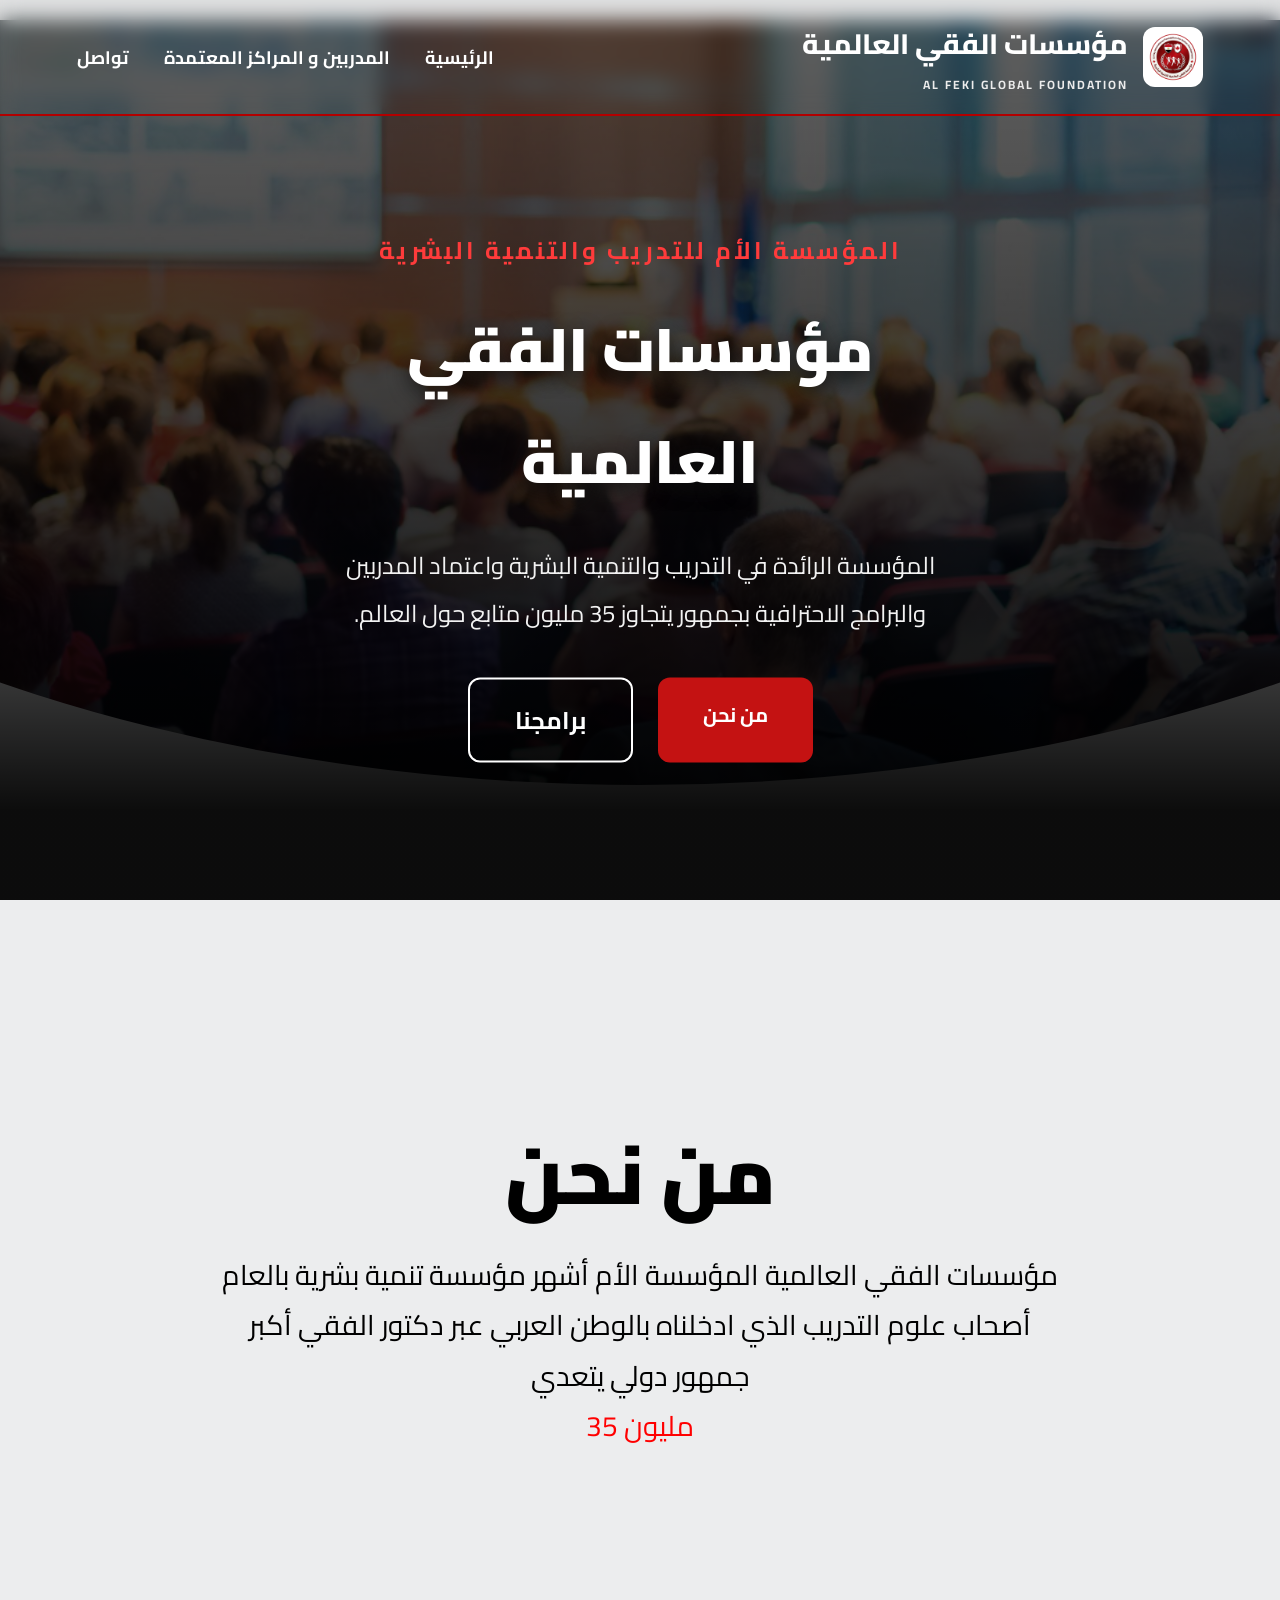
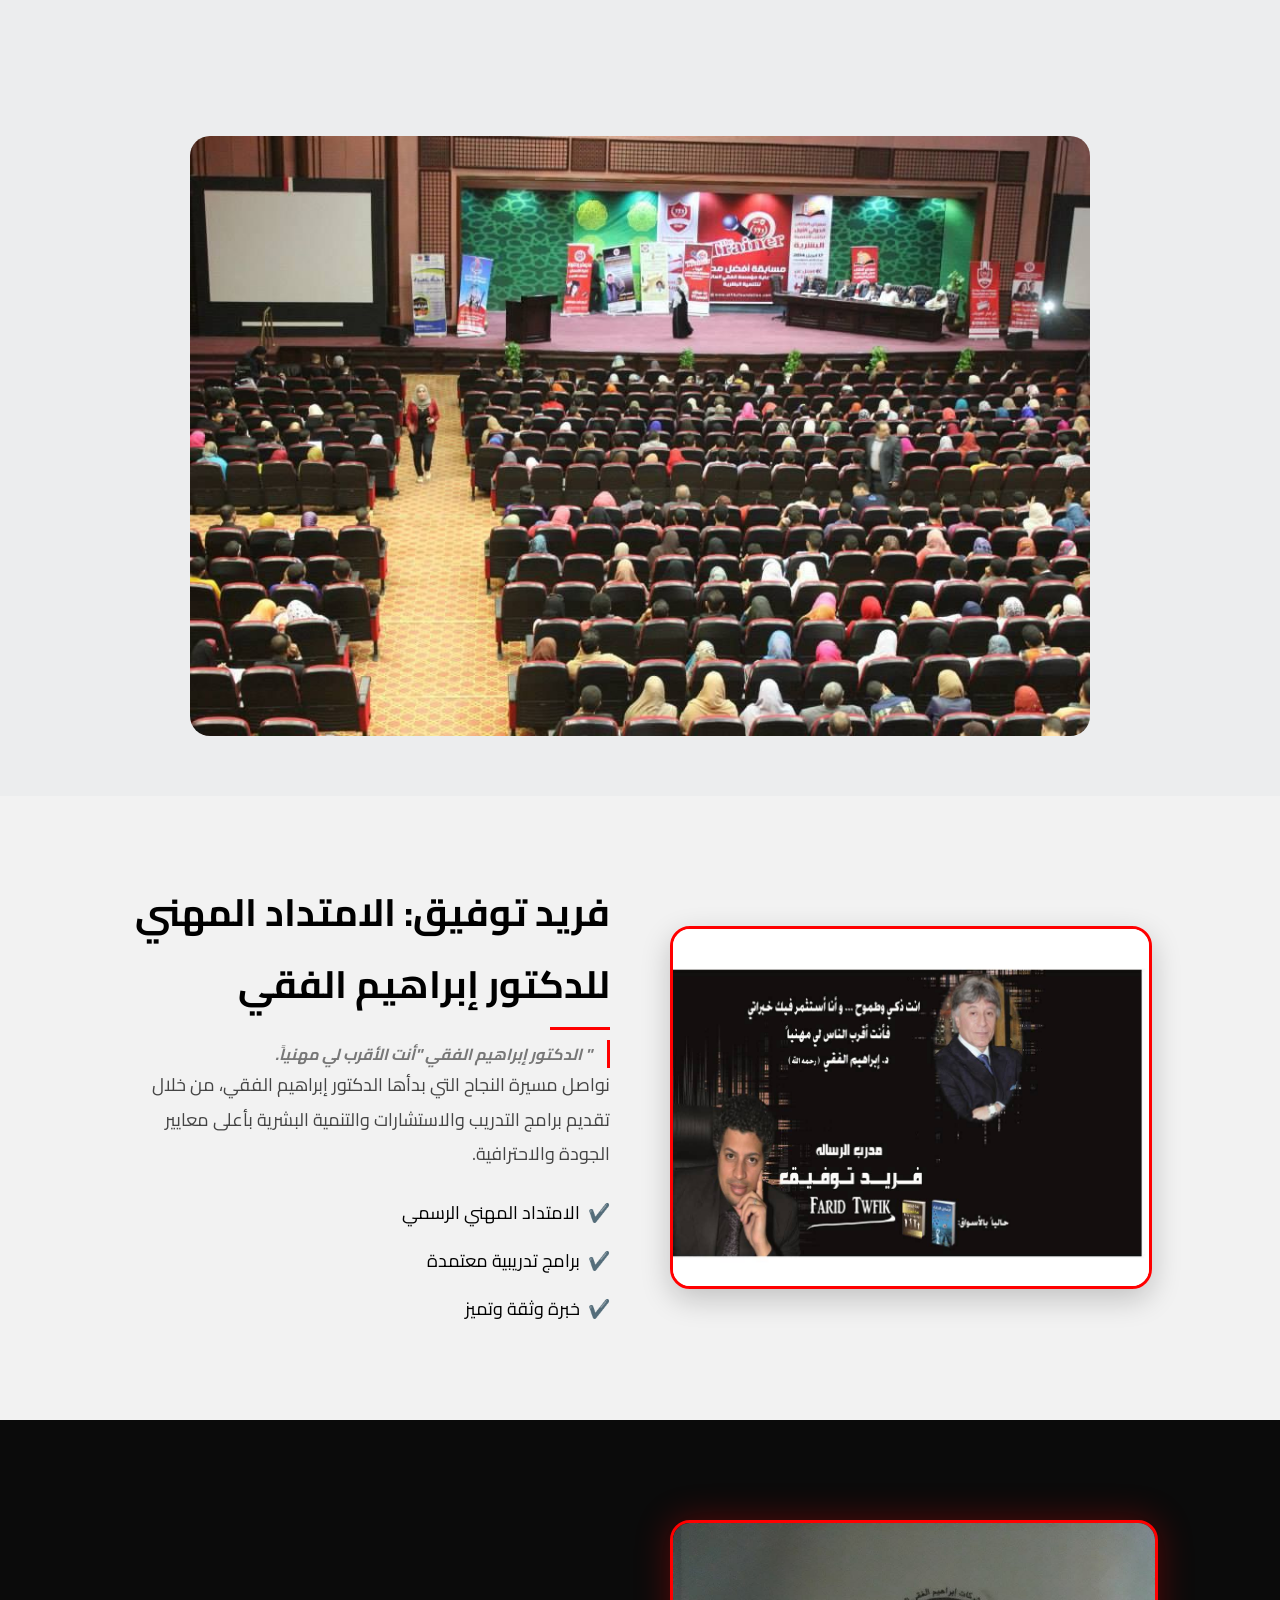
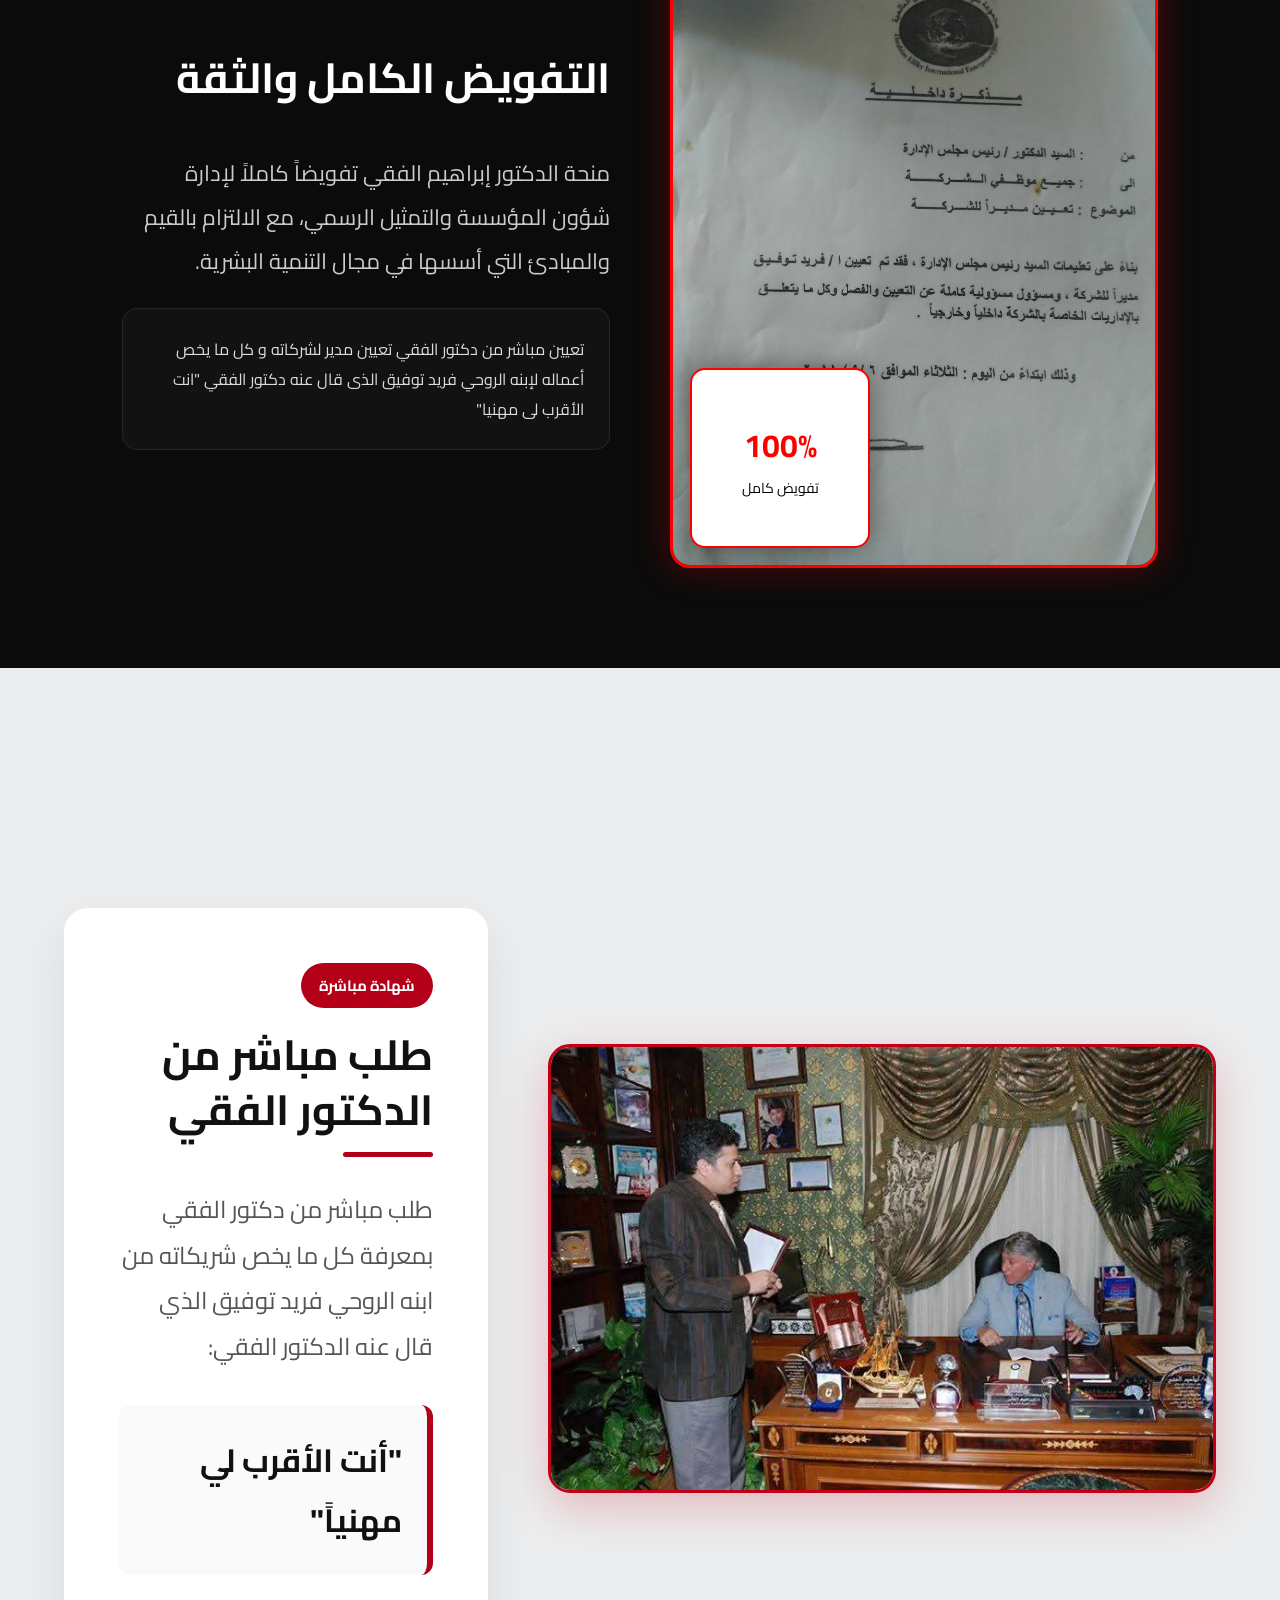
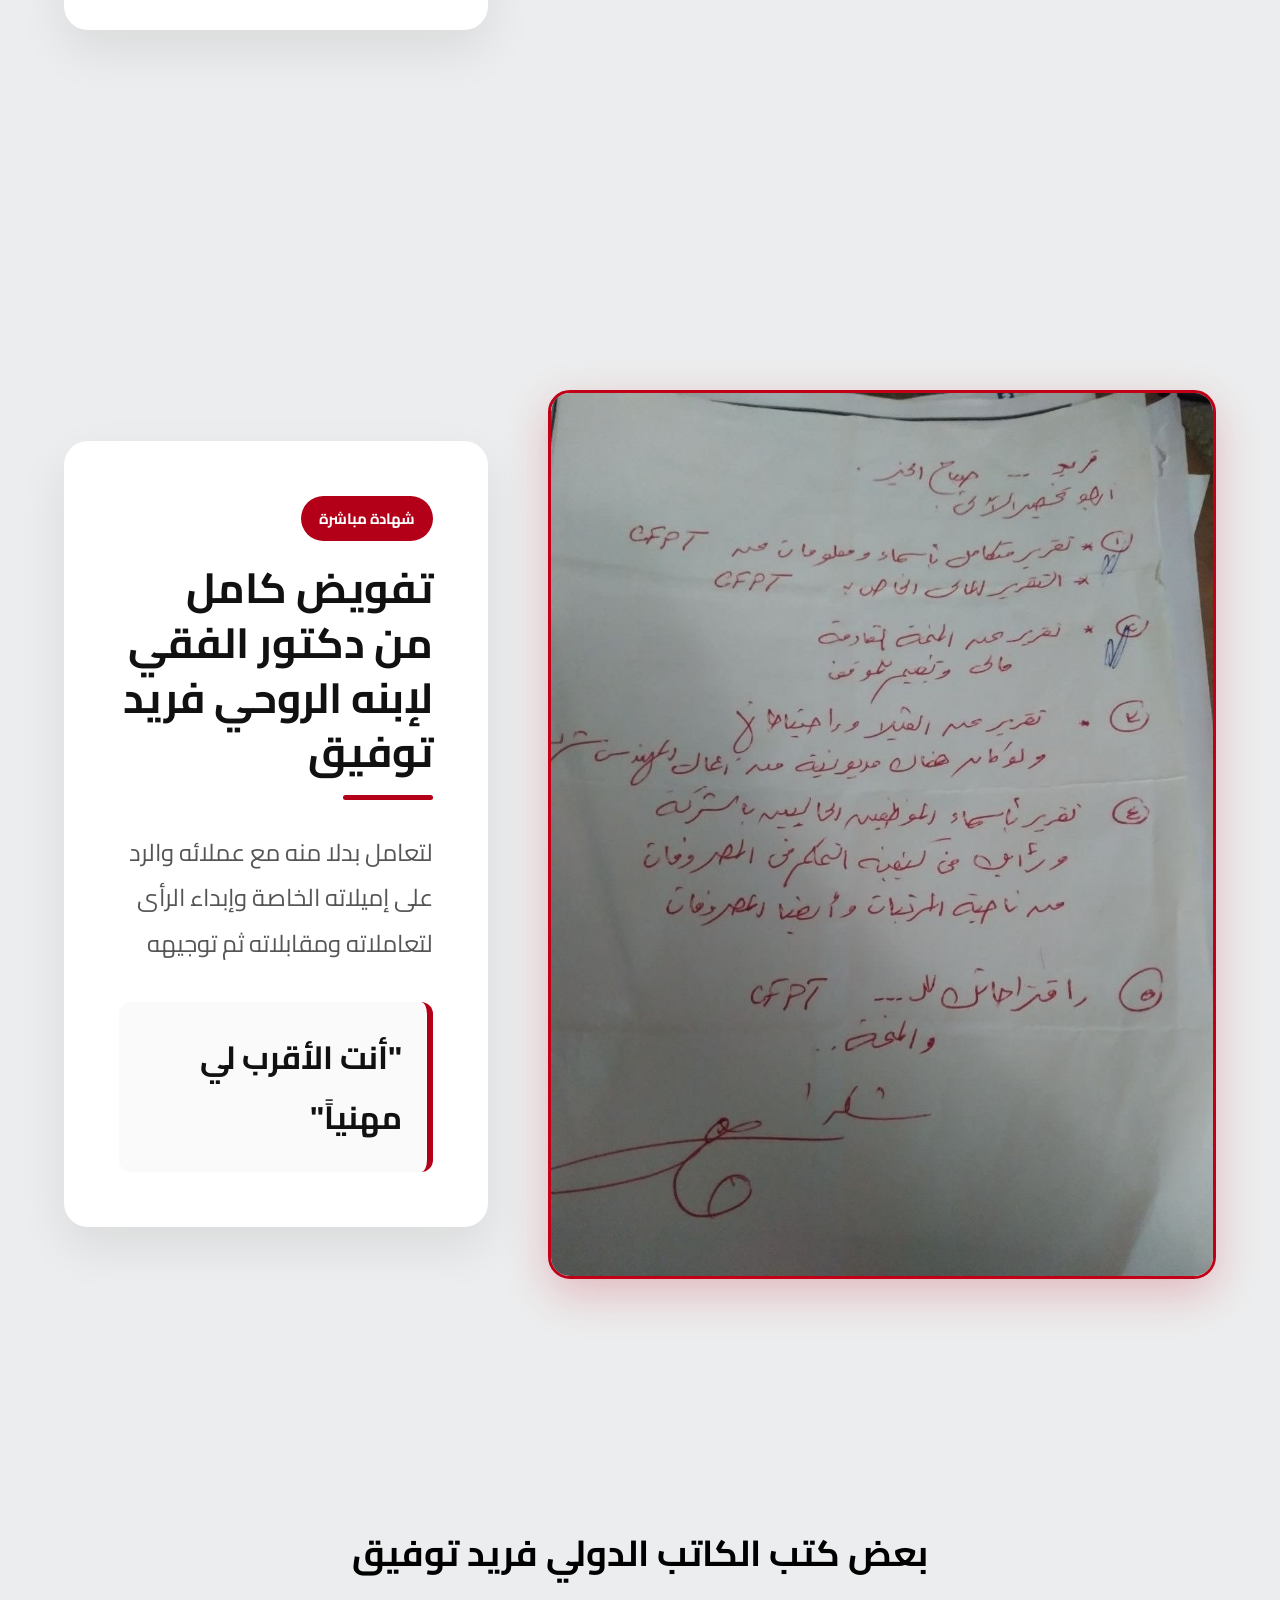
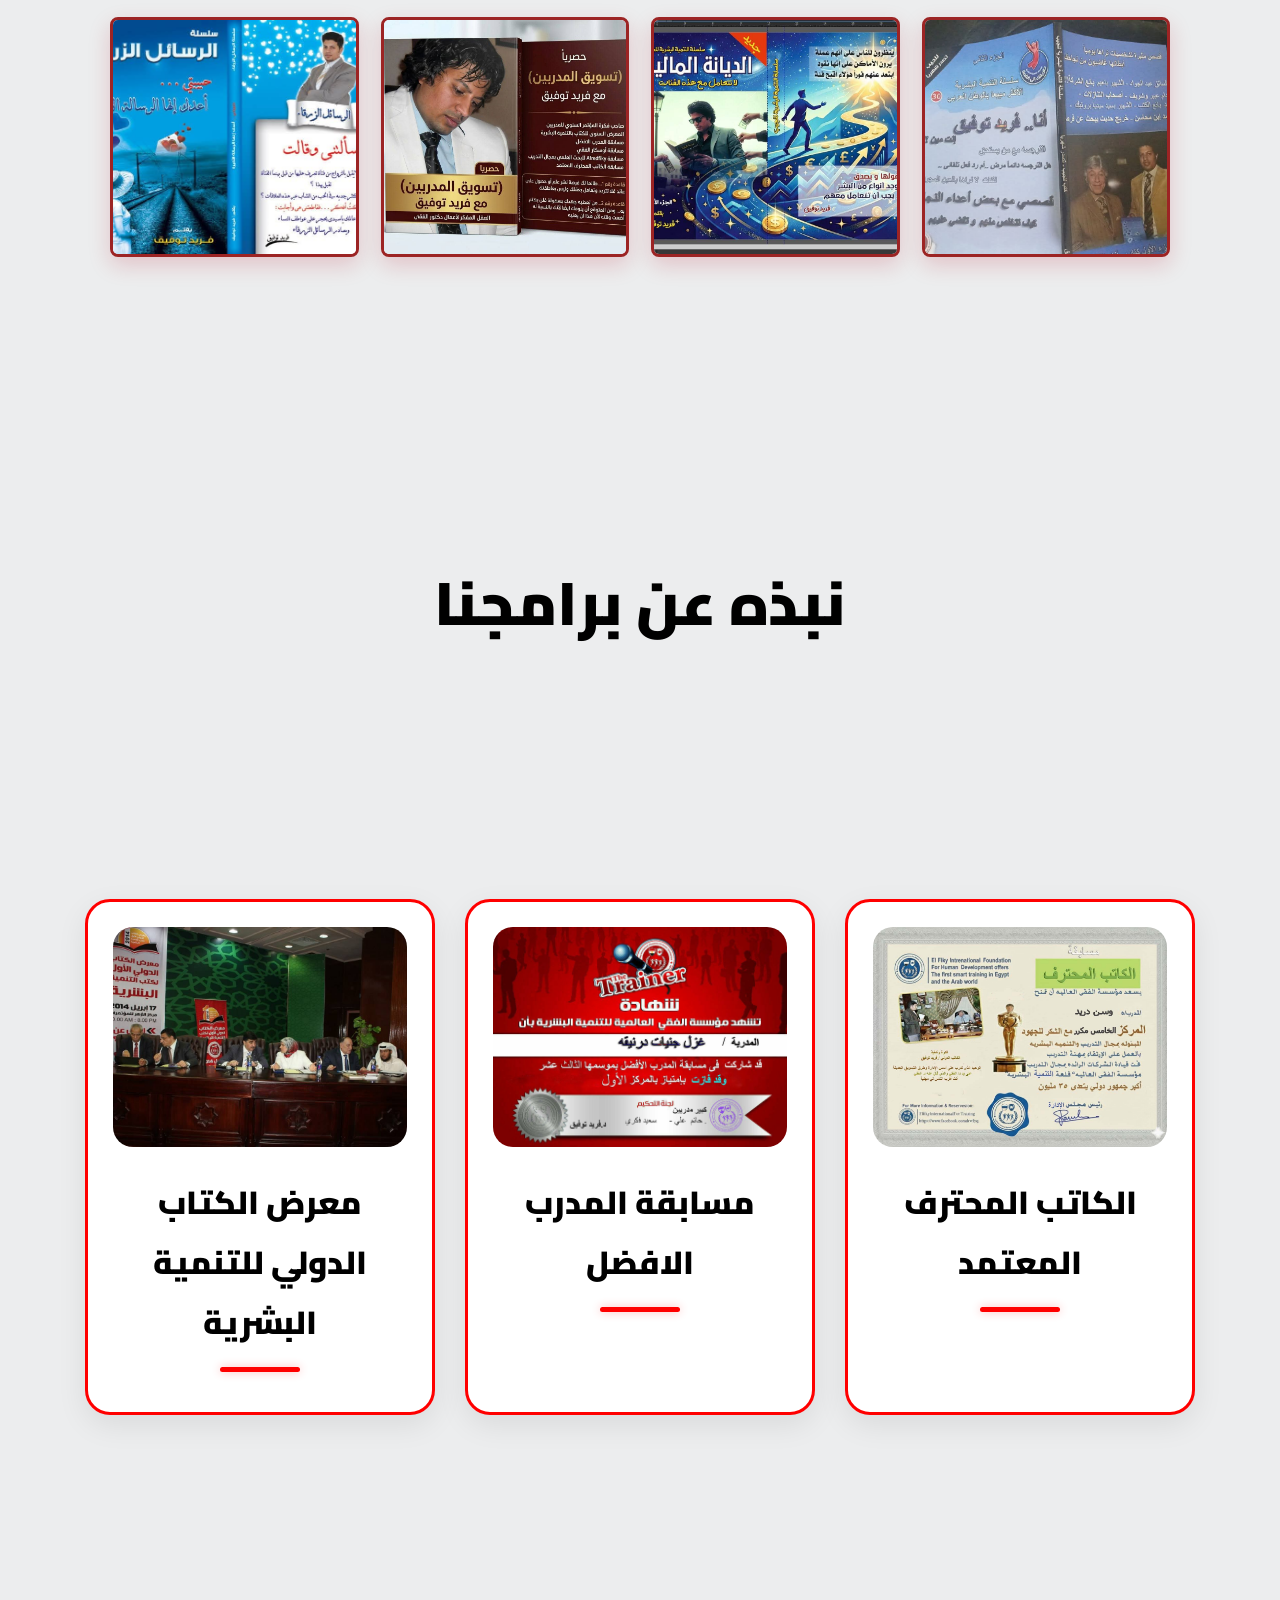
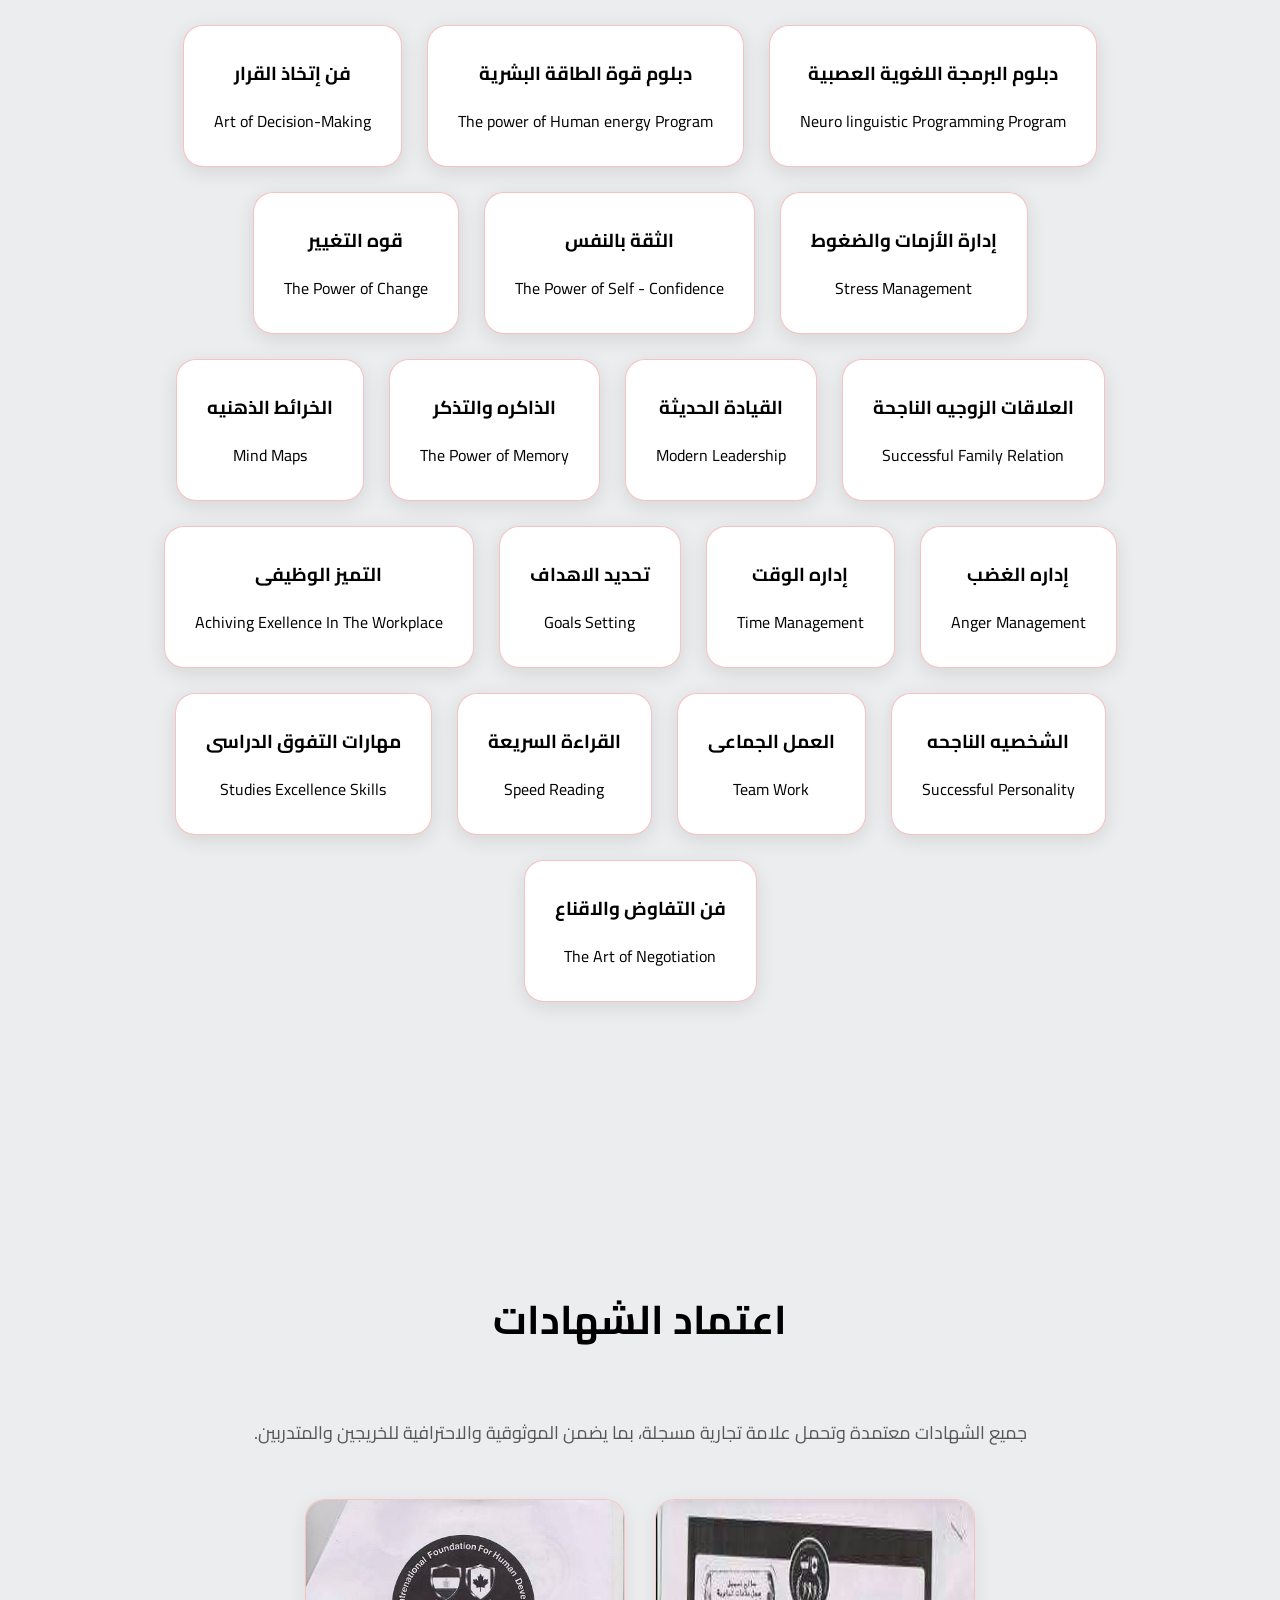
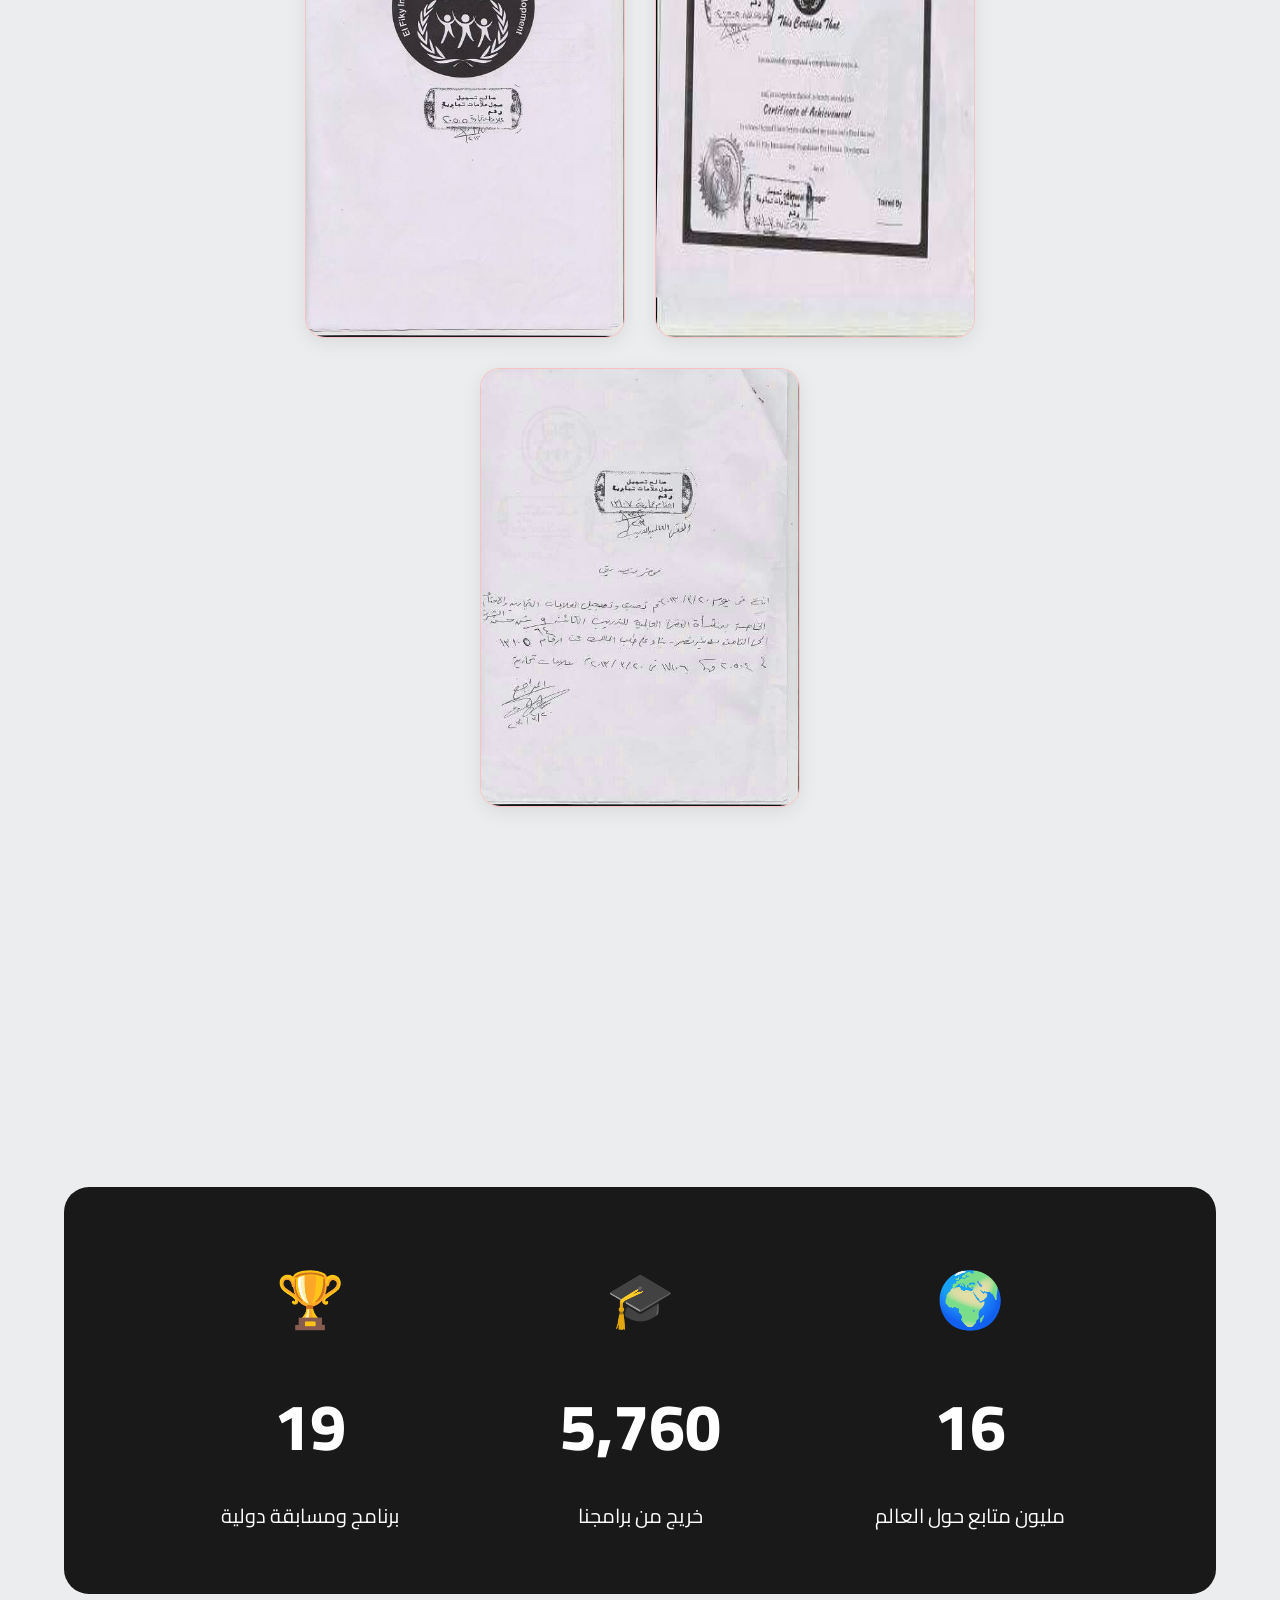
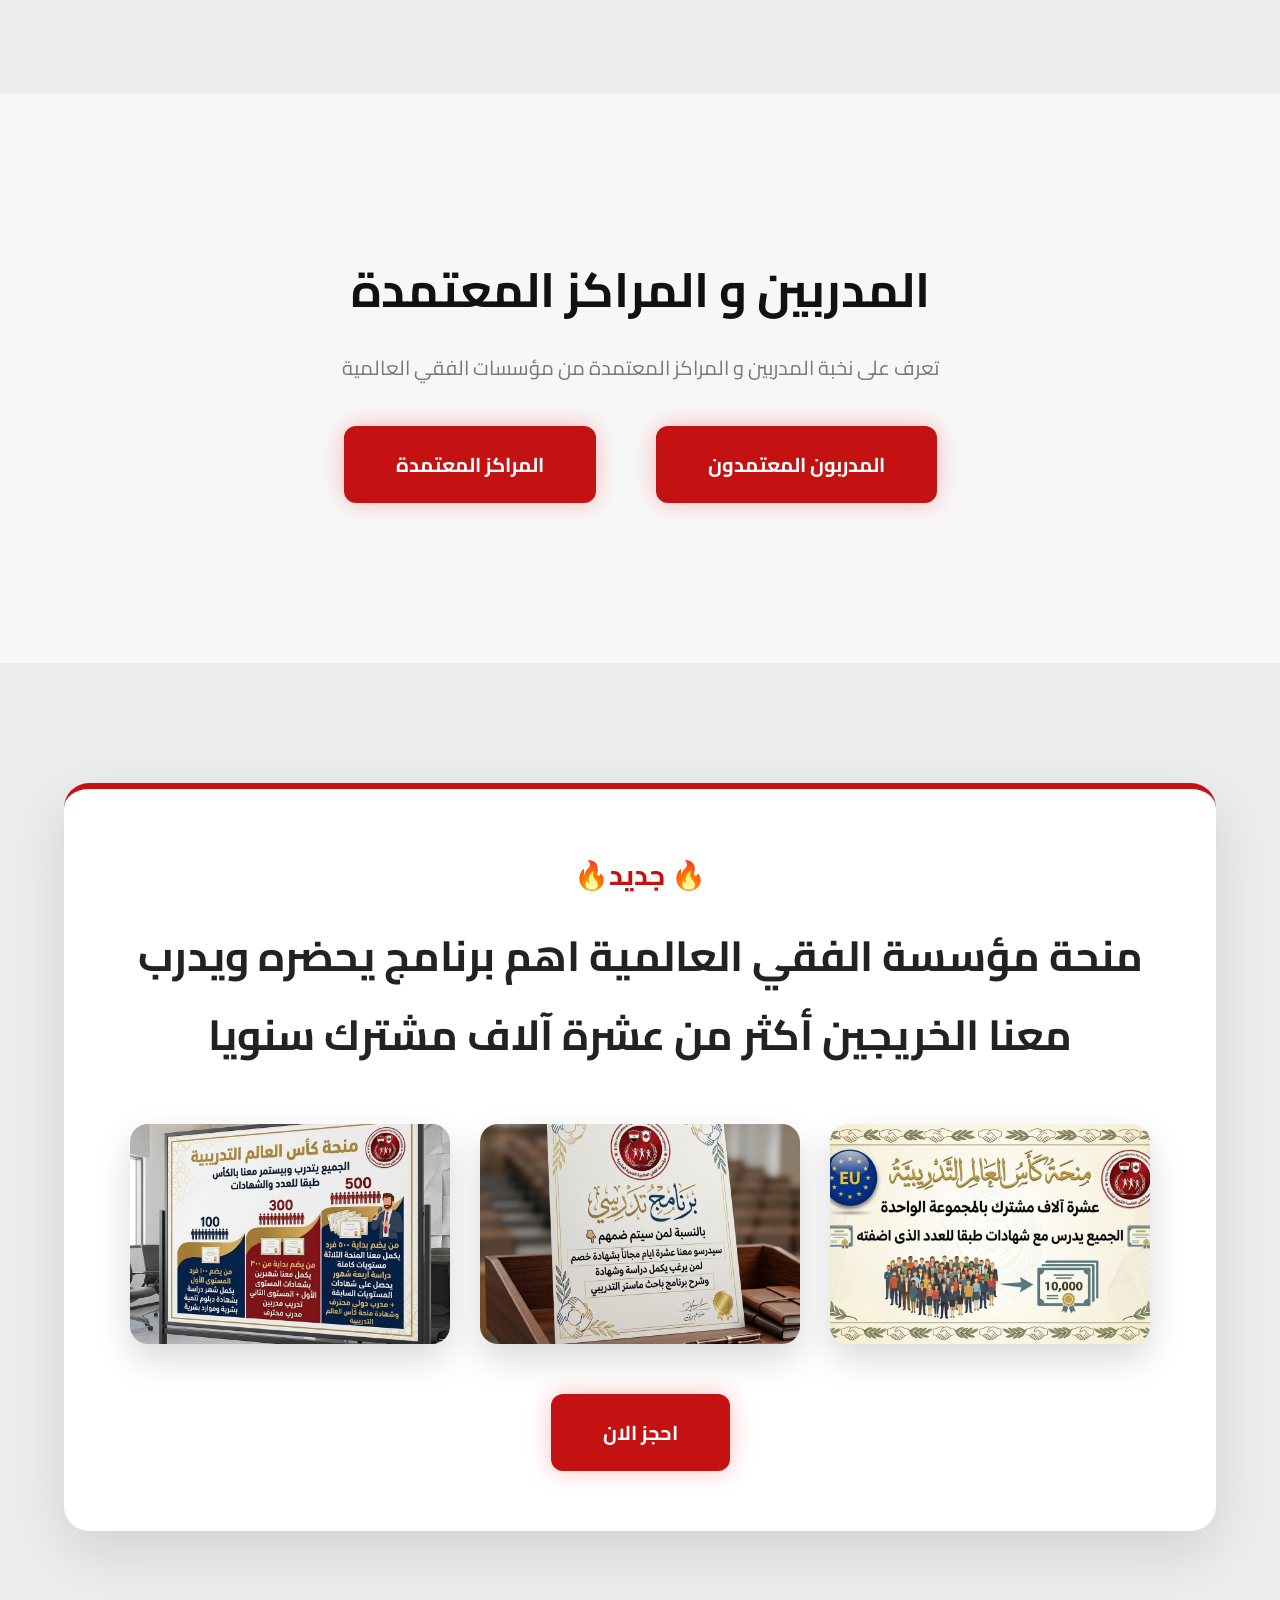
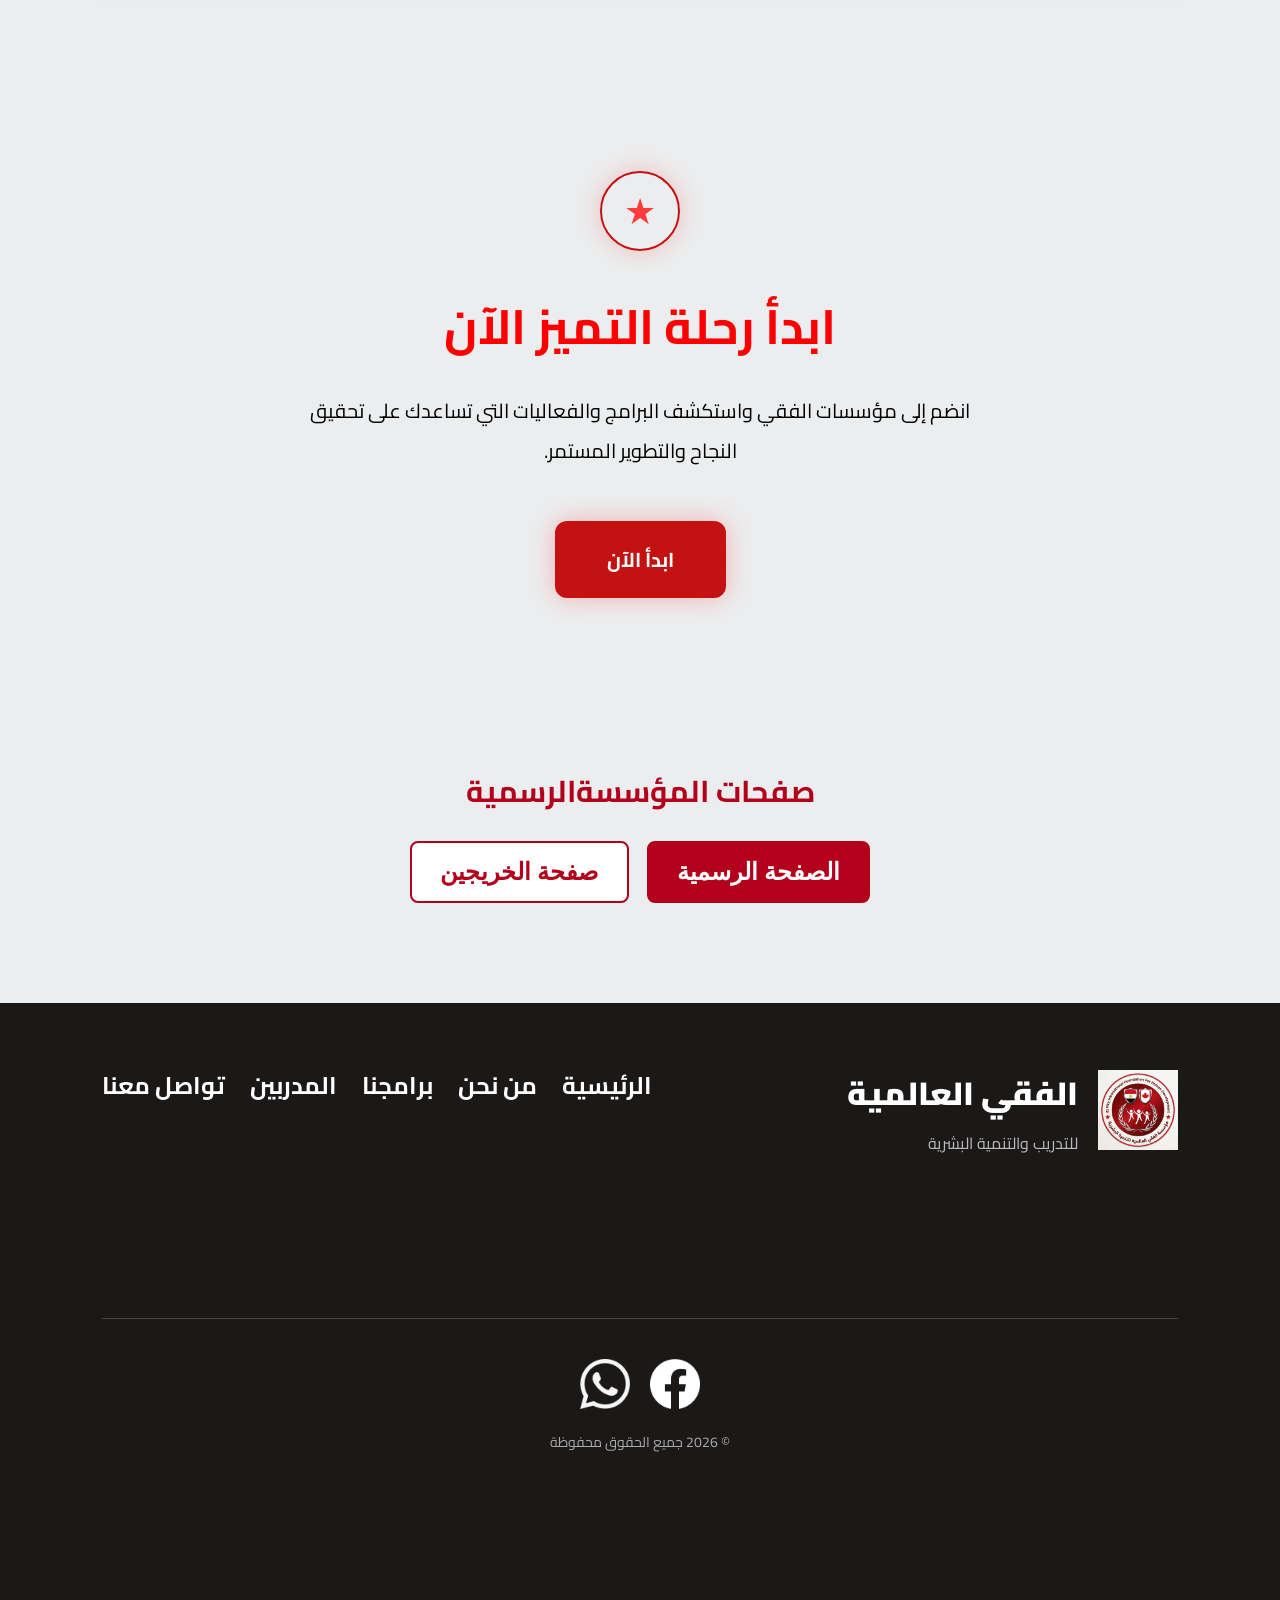
==== alfekiglobalfoundation.html @ 2a3cfea5 "Add files via upload" ====
<!DOCTYPE html>
<html lang="ar" dir="rtl">
<head>
    <meta charset="UTF-8">
    <meta name="viewport" content="width=device-width, initial-scale=1.0">

    <title>alfekiglobalfoundation
        
    </title>

    <link href="https://fonts.googleapis.com/css2?family=Cairo:wght@300;400;600;700;800&display=swap" rel="stylesheet">
    <link rel="stylesheet" href="STyle_fixed.css">
</head>








<body>



<header class="header">

    <div class="logo-section">

        <a href="#home22" class="logo-link">

            <img src="logo b.png" alt="Logo" class="logo">

            <div class="company">

                <h1>مؤسسات الفقي العالمية</h1>

                <p>AL FEKI GLOBAL FOUNDATION</p>

            </div>

        </a>

    </div>

    <nav class="nav">

        <a href="#home22">الرئيسية</a>

        <a href="#workerss">المدربين و المراكز المعتمدة</a>

        <a href="#contactss">تواصل</a>

    </nav>

</header>
<section id="home22">

    <img src="CONFINTEA conference room.png" id="img1" alt="Hero Background">

    <div class="overlay"></div>

    <div class="hero-content">

        <h3>المؤسسة الأم للتدريب والتنمية البشرية</h3>

        <h1>مؤسسات الفقي العالمية</h1>

        <p>
            المؤسسة الرائدة في التدريب والتنمية البشرية
            واعتماد المدربين والبرامج الاحترافية
            بجمهور يتجاوز 35 مليون متابع حول العالم.
        </p>

        <div class="hero-buttons">

            <a href="#uss" class="hero-btn">من نحن</a>

            <a href="#workk" class="hero-btn2">برامجنا</a>

        </div>

    </div>

    <div class="scroll-arrow">
        ↓
    </div>

</section>


<section id="uss">
<p id="s2p1" class="reveal">من نحن </p>


<p id="s2p2" class="reveal">   مؤسسات الفقي العالمية المؤسسة الأم أشهر مؤسسة تنمية بشرية بالعام  <br>أصحاب علوم التدريب الذي ادخلناه بالوطن العربي عبر دكتور الفقي 
أكبر<br> جمهور دولي يتعدي  <br> <span  style="color: red;"> مليون 35</span>    </p>


<button class="b" class="reveal">للمزيد</button>
</section>

<div id="imgcon" class="reveal">
<img src="WhatsApp Image 2026-06-18 at 11.55.57 PM.jpeg" height="auto" width="780px">

</div>

<div class="dark-wrapper" class="reveal">



    <section class="proof-section" class="reveal">

    <div class="proof-container">

        <!-- LEFT IMAGE -->
        <div class="proof-image-box" class="reveal">
        

            <img src="hero img.jpeg" alt="document" class="reveal">

           

        </div>

        <!-- RIGHT CONTENT -->
        <div class="proof-content" class="reveal">

            <h2 class="reveal">فريد توفيق: الامتداد المهني للدكتور إبراهيم الفقي</h2>
<div class="quote" class="reveal">
       " الدكتور إبراهيم الفقي  "أنت الأقرب لي مهنياً. 
</div>
            <p class="reveal">
            
            نواصل مسيرة النجاح التي بدأها الدكتور إبراهيم الفقي، من خلال
            تقديم برامج التدريب والاستشارات والتنمية البشرية بأعلى معايير
            الجودة والاحترافية.
            </p>

            <ul>

<li class="reveal">   الامتداد المهني الرسمي</li>

                <li class="reveal">برامج تدريبية معتمدة</li>

                <li class="reveal">خبرة وثقة وتميز</li>

            </ul>

        </div>

    </div>

</section>

</section>

    <div class="shape shape1"></div>
<div class="shape shape2"></div>
<div class="shape shape3"></div>
<div class="shape shape4"></div>
<div class="shape shape5"></div>
<div class="shape shape6"></div>

</section>





<section class="trust-section dark-section">

    <div class="shape shape1"></div>
    <div class="shape shape2"></div>
    <div class="shape shape3"></div>
    <div class="shape shape4"></div>

    <div class="container">

        <!-- LEFT IMAGE -->
        <div class="image-box">

            <img src="hero img2.jpeg" alt="document" class="reveal">

            <div class="badge" class="reveal">
                <h3>100%</h3>
                <p>تفويض كامل</p>
            </div>

        </div>

        <!-- RIGHT CONTENT -->
        <div class="content-box" class="reveal">

            <h2 class="reveal">التفويض الكامل والثقة</h2>

            <div class="line" class="reveal"></div>

            <p class="desc" class="reveal">
                منحة الدكتور إبراهيم الفقي تفويضاً كاملاً لإدارة شؤون المؤسسة والتمثيل الرسمي،
                مع الالتزام بالقيم والمبادئ التي أسسها في مجال التنمية البشرية.
            </p>

            <!-- PARAGRAPH BOX -->
            <div class="text-box" class="reveal">

                تعيين مباشر من دكتور الفقي 
  تعيين مدير لشركاته و كل ما يخص أعماله  لإبنه الروحي فريد توفيق 
الذى قال عنه دكتور الفقي
 "انت الأقرب لى مهنيا"

            </div>

        </div>

    </div>

</section>



<section class="story-section" class="reveal">

    <div class="story-image">
        <img src="hero 4.jpeg" alt="" class="reveal">
    </div>

    <div class="story-content" class="reveal">

        <span class="story-tag" class="reveal">شهادة مباشرة</span>

        <h2 class="reveal">
            طلب مباشر من الدكتور الفقي
        </h2>

        <div class="red-line" class="reveal"></div>

        <p class="reveal">
            طلب مباشر من دكتور الفقي بمعرفة كل ما يخص شريكاته من ابنه الروحي
            فريد توفيق الذي قال عنه الدكتور الفقي:
        </p>

        <blockquote class="reveal">
            "أنت الأقرب لي مهنياً"
        </blockquote>

    </div>

</section>


<section class="story-section" class="reveal">

    <div class="story-image">
        <img src="hero 3.jpeg" alt="" class="reveal">
    </div>

    <div class="story-content" class="reveal">

        <span class="story-tag" class="reveal">شهادة مباشرة</span>

        <h2 class="reveal">
            تفويض كامل من دكتور الفقي
لإبنه الروحي فريد توفيق
        </h2>

        <div class="red-line" class="reveal"></div>

        <p class="reveal">
            لتعامل بدلا منه مع عملائه والرد على إميلاته الخاصة
وإبداء الرأى لتعاملاته ومقابلاته ثم توجيهه
        </p>

        <blockquote class="reveal">
            "أنت الأقرب لي مهنياً"
        </blockquote>

    </div>

</section>

<section class="company-gallery" class="reveal">
  <h2 class="company-gallery-heading" class="reveal">بعض كتب الكاتب الدولي فريد توفيق</h2>

  <div class="company-gallery-grid" class="reveal">
    <div class="company-gallery-box" class="reveal">
      <img src="hero 5.jpeg" alt="Gallery image 1" class="reveal">
    </div>

    <div class="company-gallery-box">
      <img src="hero6.jpeg" alt="Gallery image 2" class="reveal">
    </div>

    <div class="company-gallery-box">
      <img src="hero 7.jpeg" alt="Gallery image 3" class="reveal">
    </div>

    <div class="company-gallery-box">
      <img src="hero 8.jpeg" alt="Gallery image 4" class="reveal">
    </div>
  </div>
</section>












<section id="workk" class="reveal">
<p id="v" style="font-size: 60px;" class="reveal"> نبذه عن برامجنا</p>




</article>

<div class="shape shape1" class="reveal"></div>
<div class="shape shape2" class="reveal"></div>
<div class="shape shape3" class="reveal"></div>
<div class="shape shape4 "class="reveal"></div>
<div class="shape shape5"class="reveal"></div>
<div class="shape shape6"class="reveal"></div>

</section>
<section class="cards reveal" >

    <div class="card reveal">
        <img src="writer.jpeg" alt="Photo" class="reveal">
        <h3 class="reveal">الكاتب المحترف المعتمد</h3>
        <div class="line reveal" ></div>
        <p>
            
        </p>
    </div>

    <div class="card reveal" >
        <img src="trainer.jpeg" alt="Photo" class="reveal">
        <h3 class="reveal">مسابقة المدرب الافضل</h3>
        <div class="line reveal" ></div>
        <p>
            
        </p>
    </div>

    <div class="card reveal " >
        <img src="ma3rd.jpeg" alt="Photo">
        <h3 class="reveal">معرض الكتاب الدولي للتنمية البشرية</h3>
        <div class="line reveal" ></div>
        <p>
            
        </p>


    </div>


    <section id="programs">

    <h2 class="section-title"></h2>

    <div class="programs-grid">

        <div class="program-card reveal">
            <h3>دبلوم البرمجة اللغوية 
العصبية
</h3>
            <p>Neuro linguistic  
Programming Program
</p>
        </div>

        <div class="program-card reveal">
            <h3>دبلوم قوة الطاقة البشرية</h3>
            <p>The  power of Human energy Program</p>
        </div>

        <div class="program-card reveal">
            <h3>فن إتخاذ القرار</h3>
            <p>Art of Decision-Making</p>
        </div>

        <div class="program-card reveal">
            <h3>إدارة الأزمات والضغوط</h3>
            <p>Stress Management</p>
        </div>

        <div class="program-card reveal">
            <h3>الثقة بالنفس</h3>
            <p>The Power of Self - Confidence</p>
        </div>

        <div class="program-card reveal">
            <h3>قوه التغيير</h3>
            <p>The Power of Change</p>
        </div>

        <div class="program-card reveal">
            <h3>العلاقات الزوجيه الناجحة </h3>
            <p>Successful Family  Relation </p>
        </div>

        <div class="program-card reveal">
            <h3> القيادة الحديثة</h3>
            <p> Modern  Leadership</p>
        </div>
<div class="program-card reveal">
    <h3> الذاكره والتذكر</h3>
    <p> The Power of Memory </p>
</div>
<div class="program-card reveal">
    <h3>الخرائط الذهنيه </h3>
    <p>  Mind Maps</p>
</div>
<div class="program-card reveal">
    <h3>إداره الغضب </h3>
    <p>  Anger Management</p>
</div>
<div class="program-card reveal">
    <h3>إداره الوقت </h3>
    <p> Time Management </p>
</div>
<div class="program-card reveal">
    <h3> تحديد الاهداف</h3>
    <p> Goals  Setting </p>
</div>
<div class="program-card reveal">
    <h3> التميز الوظيفى</h3>
    <p>  Achiving Exellence In The Workplace</p>
</div>
<div class="program-card reveal">
    <h3> الشخصيه الناجحه</h3>
    <p> Successful Personality </p>
</div>
<div class="program-card reveal">
    <h3> العمل الجماعى</h3>
    <p>Team  Work  </p>
</div>
<div class="program-card reveal">
    <h3>القراءة السريعة </h3>
    <p> Speed Reading </p>
</div>
<div class="program-card reveal">
    <h3> مهارات التفوق الدراسى</h3>
    <p> Studies Excellence  Skills </p>
</div>
<div class="program-card reveal">
    <h3> فن التفاوض والاقناع</h3>
    <p> The Art of Negotiation </p>
</div>
    </div>

</section>


<section id="certificates">

    <h2 class="section-title reveal">اعتماد الشهادات</h2>

    <p class="cert-text reveal">
        جميع الشهادات معتمدة وتحمل علامة تجارية مسجلة، بما يضمن
        الموثوقية والاحترافية للخريجين والمتدربين.
    </p>

    <div class="cert-gallery reveal">

        <div class="cert-card">
            <img src="c1.jpeg" alt="شهادة 1">
        </div>

        <div class="cert-card">
            <img src="c2.jpeg" alt="شهادة 2">
        </div>

        <div class="cert-card">
            <img src="c3.jpeg" alt="شهادة 3">
        </div>

    </div>

</section>

</section>


<section id="stats">

    <div class="stats-overlay">

        <div class="stat-box">

            <div class="stat-icon">🌍</div>

            <div class="counter" data-target="35">0</div>

            <p>مليون متابع حول العالم</p>

        </div>

        <div class="stat-box">

            <div class="stat-icon">🎓</div>

            <div class="counter" data-target="12000">0</div>

            <p>خريج من برامجنا</p>

        </div>

        <div class="stat-box">

            <div class="stat-icon">🏆</div>

            <div class="counter" data-target="40">0</div>

            <p>برنامج ومسابقة دولية</p>

        </div>

    </div>

</section>

<script>

const counters = document.querySelectorAll(".counter");

const observer = new IntersectionObserver(entries => {

    entries.forEach(entry => {

        if(entry.isIntersecting){

            const counter = entry.target;
            const target = +counter.dataset.target;

            let count = 0;

            function update(){

                const increment = target / 100;

                if(count < target){

                    count += increment;

                    counter.innerText =
                    Math.floor(count).toLocaleString();

                    requestAnimationFrame(update);

                }else{

                    counter.innerText =
                    target.toLocaleString() + "+";

                }

            }

            update();

            observer.unobserve(counter);

        }

    });

});

counters.forEach(counter=>{
    observer.observe(counter);
});

</script>













<section class="trainer-section reveal" id="workerss">

    <div class="section-title reveal">

        <h2 class="reveal"> المدربين و المراكز المعتمدة</h2>

        <p>تعرف على نخبة المدربين و المراكز المعتمدة من مؤسسات الفقي العالمية</p>


<div class="btn-center reveal">
<a href="المدربون المعتمدون.html" class="cta-btn">

 المدربون المعتمدون
    </a>

     <a href="المراكز المعتمدة.html" class="cta-btn">
        المراكز المعتمدة
    </a>
</div>
</section>




<section class="offer-section reveal">

    <h3>🔥 جديد🔥</h3>

    <h2>منحة مؤسسة الفقي العالمية اهم برنامج يحضره  ويدرب معنا الخريجين 
  أكثر من عشرة آلاف مشترك سنويا</h2>

    <p>
        
 
    </p>

    <div class="offer-gallery">

        <img src="WhatsApp Image 2026-06-28 at 7.40.34 PM.jpeg" alt="Offer 1">

        <img src="WhatsApp Image 2026-06-28 at 7.40.34 PM (1).jpeg" alt="Offer 2">

        <img src="WhatsApp Image 2026-06-28 at 7.40.34 PM (2).jpeg" alt="Offer 3">

    </div>

    <a href="https://wa.me/01212787878" class="cta-btn">
        احجز الان
    </a>

</section>







<section class="cta reveal">

    <div class="cta-icon">
        ★
    </div>

    <h2>ابدأ رحلة التميز الآن</h2>

    <p>
        انضم إلى مؤسسات الفقي واستكشف البرامج والفعاليات
        التي تساعدك على تحقيق النجاح والتطوير المستمر.
    </p>

    <a href="https://wa.me/01212787878" class="cta-btn">
        ابدأ الآن
    </a>

</section>


<div class="gallery-action reveal">
  <h3 class="gallery-action-heading">صفحات المؤسسةالرسمية</h3>

  <div class="gallery-action-buttons">
    <a href="

https://www.facebook.com/share/1AEh96k7L9/" class="red-action-btn primary">
      <span class="btn-icon"></span>
      الصفحة الرسمية
    </a>

    <a href="


https://www.facebook.com/share/15UpR2e5UB/" class="red-action-btn secondary">
      <span class="btn-icon" > </span>
      صفحة الخريجين
    </a>
  </div>
</div>



<footer class="footer">

    <div class="footer-top">

        <div class="footer-brand">
            <img src="logo5.jpeg" alt="Logo" class="footer-logo">

            <div>
                <h2>الفقي العالمية</h2>
                <p>للتدريب والتنمية البشرية</p>
            </div>
        </div>

        <div class="footer-links">
            <a href="#home22">الرئيسية</a>
            <a href="#uss">من نحن</a>
            <a href="#workk">برامجنا</a>
            <a href="#workerss">المدربين</a>
            <a href="#contactss">تواصل معنا</a>
        </div>

    </div>
<section id="contactss">
    <div class="footer-line"></div>

    <div class="footer-bottom">

        <div class="footer-icons">

            <a href="https://www.facebook.com/share/1AEh96k7L9/" >
                <img src="facebook (1).png" alt="">
            </a>

            <a href="
            01212787878">
                <img src="whatsapp (2).png" alt="">
            </a>

        </div>

        <p>© 2026 جميع الحقوق محفوظة</p>

    </div>

</footer>

</section>

<script>
const reveals = document.querySelectorAll (".reveal");



function revealOnScroll() {

    reveals.forEach((element) => {

        const windowHeight = window.innerHeight;
        const elementTop = element.getBoundingClientRect().top;

        if (elementTop < windowHeight - 100) {
            element.classList.add("active");
        }

    });

}

window.addEventListener("scroll", revealOnScroll);
revealOnScroll();
</script>









<script>

const header=document.querySelector(".header");

window.addEventListener("scroll",()=>{

    if(window.scrollY>40){

        header.classList.add("scrolled");

    }else{

        header.classList.remove("scrolled");

    }

});

</script>

</body>
</html
---- STyle_fixed.css ----
/* Cleaned additions */
*{
    box-sizing:border-box;
}

*,
*::before,
*::after{
    box-sizing:border-box;
}
html{
    scroll-behavior:smooth;
}

html, body{
    overflow-x:hidden;
    width:100%;

      margin: 0;
    padding: 0;
    width: 100%;
    overflow-x: hidden;
}
@media (max-width:768px){

    h1{
        font-size:32px;
    }

    p{
        font-size:16px;
    }

    .trainer-card{
        flex-direction:column;
    }

    img{
        max-width:100%;
        height:auto;
    }
}
body{



    margin:0;
    overflow-x:hidden;
    background-color:rgb(236,237,238);

     margin:0;
    padding:0;
    overflow-x:hidden;
   
font-family:'Cairo',sans-serif;

    margin:0;
    overflow-x:hidden;
   
    font-family:'Cairo',sans-serif;
overflow-x: hidden;
    /* Modern subtle gradient */
     width: 100%;
     
     /* Background Shapes */
.red-decoration{

    position:absolute;

    inset:0;

    overflow:hidden;

    pointer-events:none;

    z-index:-1;

}

.red-decoration span{

    position:absolute;

    border-radius:50%;

    filter:blur(90px);

    opacity:.4;

}

/* Shape 1 */

.red-decoration span:nth-child(1){

    width:400px;
    height:400px;

    background:#c41212;

    top:-100px;
    left:-120px;

}

/* Shape 2 */

.red-decoration span:nth-child(2){

    width:300px;
    height:300px;

    background:#ff4040;

    right:-80px;
    top:40%;

}

/* Shape 3 */

.red-decoration span:nth-child(3){

    width:250px;
    height:250px;

    background:#8b0000;

    bottom:-80px;
    left:40%;
}
}



#home22{

    position:relative;

    height:100vh;

    overflow:hidden;
padding-top:20px;



}

/* Background */

#img1{

    position:absolute;

    width:100%;

    height:100%;

    object-fit:cover;

    

}

/* Dark Red Overlay */


/* Glass Card */

.hero-content{

    position:absolute;

    top:50%;
    left:50%;

    transform:translate(-50%,-50%);

    width:80%;
    max-width:900px;

    text-align:center;

    color:white;

}

/* Small title */

.hero-content h3{

    color:#ff3b3b;

    font-size:24px;

    margin-bottom:20px;

    letter-spacing:3px;

}

.hero-content h1{

    font-size:72px;

    margin-bottom:25px;

    font-weight:800;

    text-shadow:0 5px 20px rgb(15, 15, 15);
    color: white;

}

.hero-content p{

    font-size:24px;

    line-height:2;

    max-width:850px;

    margin:auto;

    color:#f2f2f2;

}

/* Main title */



/* Paragraph */



/* Buttons */

.hero-buttons{

    display:flex;

    justify-content:center;

    gap:25px;

    margin-top:40px;

    flex-wrap:wrap;

}

@media (max-width:768px){

.hero-content h1{

    font-size:42px;

}

.hero-content p{

    font-size:18px;

}

.hero-content h3{

    font-size:18px;

}

}

.hero-btn{

    background:#c41212;

    color:white;

    padding:18px 45px;

    border-radius:12px;

    font-size:20px;

    transition:.35s;

}

.hero-btn:hover{

    transform:translateY(-8px);

    box-shadow:0 0 30px rgba(255,0,0,.45);
    color: #ffffff;

}

.hero-btn2{

    border:2px solid white;

    color:white;

    padding:18px 45px;

    border-radius:12px;

    transition:.35s;

}

.hero-btn2:hover{

    background:white;

    color:#c41212;

}

/* Scroll Arrow */

.scroll{

    position:absolute;

    bottom:40px;

    left:50%;

    transform:translateX(-50%);

    font-size:34px;

    color:white;

    animation:float 1.6s infinite;

}

/* Animations */

@keyframes float{

0%{

transform:translate(-50%,0);

}

50%{

transform:translate(-50%,15px);

}

100%{

transform:translate(-50%,0);

}

}

@keyframes zoom{

0%{

transform:scale(1);

}

100%{

transform:scale(1.1);

}

}
@media (max-width:900px){

.hero-content{

    width:90%;

}

.hero-content h1{

    font-size:48px;

}

.hero-content p{

    font-size:18px;

}

.hero-buttons{

    flex-direction:column;

    align-items:center;

}

}

.hero-content{

    margin-top:45px;

}


html,
body{
    overflow-x:hidden;
}


.header {
    width: 100%;
    background: rgba(255, 255, 255, 0.95);
    backdrop-filter: blur(10px);
    border-bottom: 2px solid #b30000;
    padding: 15px 6%;
    position: sticky;
    top: 0;
    z-index: 1000;
    box-sizing: border-box;
    position: fixed;
}

.logo-container {
    display: flex;
    justify-content: center;
    align-items: center;
}

.logo-link {
    display: flex;
    align-items: center;
    gap: 18px;
    text-decoration: none;
}

.logo {
    width: 65px;
    height: 65px;
    object-fit: contain;
}

.company-text h1 {
    margin: 0;
    color: rgb(0, 0, 0);
    font-size: 30px;
    font-weight: 700;
}

.company-text p {
    margin: 4px 0 0;
    color: #000000;
    font-size: 14px;
    letter-spacing: 1px;
}

/* Hover */

.logo-link:hover .logo {
    transform: scale(1.05);
    transition: .3s;
}

.logo-link:hover h1 {
    color: #ff3b3b;
    transition: .3s;
}

/* ========================= */
/* RESPONSIVE */
/* ========================= */

@media (max-width:768px){

    .header{
        padding:15px 20px;
    }

    .logo-link{
        flex-direction:column;
        gap:10px;
    }

    .logo{
        width:55px;
        height:55px;
    }

    .company-text{
        text-align:center;
    }

    .company-text h1{
        font-size:22px;
    }

    .company-text p{
        font-size:12px;
    }

}

a{
    text-decoration:none;
    color:black;
    font-size:24px;
    font-weight:bold;
    transition:0.3s;
}

a:hover{
    color:red;
    transform:scale(1.1);
}

/* HERO IMAGE */

#img1{
    width:100%;
    height:100vh;
    object-fit:cover;
    filter:brightness(40%);

width:100%;
    height:100vh;
    object-fit:cover;
    filter:brightness(40%);

    clip-path: ellipse(100% 85% at 50% 0%);
}



/* HERO TEXT */

#pp{
    position:absolute;
    top:35%;
    left:50%;
    transform:translate(-50%, -50%);
    text-align:center;
    color:white;
    font-size:90px;
    font-weight:900;
    width:90%;
}

#span1{
    color:rgb(255,100,100);
}

/* SECTION TITLES */

#s2p1{
    text-align:center;
    font-size:80px;
    font-weight:900;
    margin-top:80px;
}

#s2p2{
    text-align:center;
    font-size:28px;
    line-height:1.8;
    width:90%;
    max-width:1000px;
    margin:auto;
}

/* BUTTON */

.b{
    




     display:block;

    width:fit-content;

    margin:40px auto 0;

    padding:18px 50px;

    background:#c41212;

    color:white;

    text-decoration:none;

    border-radius:12px;

    font-size:20px;

    font-weight:bold;

    transition:.35s;

    border:2px solid #c41212;

    box-shadow:0 0 25px rgba(255,0,0,.25);

}

.b:hover{
   background:transparent;

    color:#ff4d4d;

    transform:translateY(-5px);

    box-shadow:0 0 40px rgba(255,0,0,.45);

}

/* IMAGE CONTAINER */

#imgcon{
    width:90%;
    max-width:900px;
    margin:60px auto;
}

#imgcon img{
    width:100%;
    border-radius:20px;
}

/* =========================
   RED LINES (FIXED VERSION)
   ========================= */

.line{
    width:160px;
    height:6px;
    background:red;
    margin:20px auto;
    border-radius:10px;
    box-shadow:0 0 10px rgba(255,0,0,0.3);
    align-items: center;
}

/* if you still use old IDs */
#box,
#xob,
#oxb{
    width:160px;
    height:6px;
    background:red;
    margin:20px auto;
    border-radius:10px;
    box-shadow:0 0 10px rgba(255,0,0,0.3);
}

/* PROGRAM TITLE */

#v{
    text-align:center;
    font-size: 20px; 
    font-weight:900;
    margin-top:5px;

}

/* ANIMATION */

@keyframes fadein{
    from{
        opacity:0;
        transform:translateY(30px);
    }
    to{
        opacity:1;
        transform:translateY(0);
    }
}

/* MOBILE RESPONSIVE */

@media(max-width:768px){

    #head{
        gap:15px;
        flex-wrap:wrap;
        height:auto;
        padding:15px;
    }

    a{
        font-size:18px;
    }

    #pp{
        font-size:42px;
    }

    #s2p1{
        font-size:42px;
    }

    #s2p2{
        font-size:18px;
    }

    #v{
        font-size:36px;
    }

    .b{
        width:80%;
        font-size:22px;
    }

    .line,
    #box,
    #xob,
    #oxb{
        width:100px;
    }
}
.shape-box{
    position:fixed;
    width:120px;
    height:120px;
    background:rgba(255,0,0,0.06);
    border:2px solid rgba(255,0,0,0.2);
    z-index:-1;
    transform:rotate(20deg);
}
/* DARK MODE */
body.dark{
    background-color:#111;
    color:white;
}

body.dark #head{
    background:#1a1a1a;
}

body.dark a{
    color:white;
}

body.dark a:hover{
    color:red;
}

/* adjust sections */
body.dark #s2p2,
body.dark #s2p1{
    color:white;
}



.cards{
    width:90%;
    max-width:1400px;
    margin:80px auto;
    display:flex;
    justify-content:center;
    gap:30px;
    flex-wrap:wrap;
    
}




.card{
    width:350px;
    background:white;
    border:3px solid red;
    border-radius:25px;
    padding:25px;
    text-align:center;
    box-shadow:0 10px 30px rgba(0,0,0,0.08);

    opacity:0;
    transform:translateY(80px);

    transition:
        opacity 0.3s ease,
        transform 0.3s ease,
        box-shadow 0.2s ease;

        
}


.card.active{

opacity:1;
    transform:translateY(0);

}






   

.card.active:hover {
    transform: translateY(-8px) scale(1.03);
    box-shadow:0 20px 45px rgba(255,0,0,0.15);
}



.card img{
    width:100%;
    height:220px;
    object-fit:cover;
    border-radius:20px;
     
}

.card h3{
    font-size:32px;
    margin:25px 0 10px;
    font-weight:900;
}

.card .line{
    width:80px;
    height:5px;
    background:red;
    border-radius:10px;
    margin:15px auto;
}

.card p{
    font-size:20px;
    line-height:1.7;
    color:#555;
}

/* MOBILE */

@media (max-width:768px){

    .cards{
        width:95%;
        gap:20px;
    }

    .card{
        width:100%;
        max-width:400px;
    }

    .card h3{
        font-size:26px;
    }

    .card p{
        font-size:17px;
    }

    .card img{
        height:180px;
    }
}


#s2p1,
#s2p2,
#imgcon,
#v,
.card,
.b,
.line,
.trainer-section{
    opacity:0;
    transform:translateY(80px);

    transition:all 1s ease;
    
}

#s2p1.active,
#s2p2.active,
#imgcon.active,
#v.active,
.card.active,
.b.active,
.line.active,
.trainer-section.active{
    opacity:1;
    transform:translateY(0);



}

/* Cards appear one by one */
.card:nth-child(1){
    transition-delay:0.1s;
}

.card:nth-child(2){
    transition-delay:0.3s;
}

.card:nth-child(3){
    transition-delay:0.5s;
}

#v{

text-align:center;
    font-size:80px;
    font-weight:900;
    margin-top:190px;

}



.team-cards{
    display:flex;
    justify-content:center;
    flex-wrap:wrap;
    gap:30px;
    width:95%;
    margin:80px auto;
}

.team-card{
    position:relative;
    width:360px;
    height:600px;
    overflow:hidden;
    border-radius:25px;
    cursor:pointer;

    box-shadow:0 10px 30px rgba(0,0,0,.15);

    transition:
        transform .4s ease,
        box-shadow .4s ease;
}

.team-card:hover{
    transform:translateY(-10px);
    box-shadow:0 20px 40px rgba(0,0,0,.25);
}

.person{
    position:absolute;
    width:100%;
    height:100%;
    object-fit:cover;

    transition:transform .6s ease;
}

.team-card:hover .person{
    transform:scale(1.08);
}

.overlay{
    position:absolute;
    inset:0;

    background:
    linear-gradient(
        to top,
        rgba(0,0,0,.95) 10%,
        rgba(0,0,0,.4) 55%,
        rgba(0,0,0,.05) 100%
    );
}

.content{
    position:absolute;
    bottom:0;
    left:0;

    width:100%;
    padding:25px;
    color:white;
    box-sizing:border-box;
}

.content h3{
    font-size:42px;
    margin:0 0 15px;
    font-weight:900;
}

.desc{
    font-size:22px;
    line-height:1.4;
    margin-bottom:25px;
}

.info{
    display:flex;
    justify-content:space-between;
    align-items:end;
}

.info h4{
    margin:0;
    font-size:24px;
}

.info p{
    margin:5px 0 0;
    font-size:18px;
    opacity:.9;
}

.logo{
    width:60px;
    height:60px;
    object-fit:contain;
    background:white;
    border-radius:12px;
    padding:5px;
}


@media(max-width:768px){

    .team-card{
        width:100%;
        max-width:380px;
        height:520px;
    }

    .content h3{
        font-size:32px;
    }

    .desc{
        font-size:18px;
    }
}



.footer{
    background:#1b1818;
    color:white;
    padding:60px 8%;
    margin-top:100px;

    
}

.footer-top{
    display:flex;
    justify-content:space-between;
    align-items:flex-start;
    flex-wrap:wrap;
    gap:40px;
}

.footer-brand{
    display:flex;
    align-items:center;
    gap:20px;
}

.footer-logo{
    width:80px;
    height:80px;
    object-fit:contain;
}

.footer-brand h2{
    margin:0;
    font-size:32px;
    font-weight:900;
}

.footer-brand p{
    margin:5px 0 0;
    color:#bbb;
}

.footer-links{
    display:flex;
    flex-wrap:wrap;
    gap:25px;
}

.footer-links a{
    color:white;
    text-decoration:none;
    transition:.3s;
}

.footer-links a:hover{
    color:red;
}

.footer-line{
    height:1px;
    background:#444;
    margin:40px 0;
}

.footer-bottom{
    text-align:center;
}

.footer-icons{
    display:flex;
    justify-content:center;
    gap:20px;
    margin-bottom:20px;
}

.footer-icons img{
    width:50px;
    height:50px;
    object-fit:contain;
    transition:.3s;
}

.footer-icons img:hover{
    transform:translateY(-5px) scale(1.1);
}

.footer-bottom p{
    color:#aaa;
    font-size:14px;
}









.reviews-section{
    text-align: center;
    padding: 100px 20px;
}

.reviews-section h2{
    font-size: 42px;
    margin-bottom: 40px;
}

.review-container{
    display: flex;
    justify-content: center;
    align-items: center;
    gap: 30px;
}

.review-card{
    width: 500px;
    min-height: 320px;
    background: white;
    border-radius: 25px;
    padding: 30px;
    box-shadow: 0 15px 40px rgba(0,0,0,.15);

    opacity: 1;
    transform: translateY(0);
    transition: all .4s ease;
}

.review-card img{
    width: 90px;
    height: 90px;
    border-radius: 50%;
    object-fit: cover;
    margin-bottom: 15px;
}

.review-card h3{
    margin: 10px 0;
}

.stars{
    color: gold;
    font-size: 24px;
    margin-bottom: 15px;
}

.review-card p{
    font-size: 18px;
    line-height: 1.6;
}

.review-arrow{
    width: 60px;
    height: 60px;
    border: none;
    border-radius: 50%;
    cursor: pointer;
    font-size: 28px;
    transition: .3s;
}

.review-arrow:hover{
    transform: scale(1.15);
}
.reviews-section{
    width: 100%;
    display: flex;
    flex-direction: column;
    align-items: center;
}

@media (max-width: 768px){

    .review-container{
        width: 100%;
        gap: 10px;
        padding: 0 10px;
    }

    .review-card{
        width: 100%;
        max-width: 300px;
        padding: 20px;
    }

    .review-card img{
        width: 70px;
        height: 70px;
    }

    .review-card h3{
        font-size: 20px;
    }

    .review-card p{
        font-size: 15px;
    }

    .review-arrow{
        width: 45px;
        height: 45px;
        font-size: 22px;
    }

    .reviews-section h2{
        font-size: 30px;
    }
}


.section-title{
    text-align:center;
    font-size:40px;
    margin:50px 0;
}

.programs-grid{
    width:90%;
    max-width:1400px;
    margin:auto;

    display:grid;

    grid-template-columns:
    repeat(4,minmax(0,1fr));

    gap:25px;


display:flex;
    flex-wrap:wrap;
    justify-content:center;
    gap:25px;

    width:90%;
    max-width:1400px;
    margin:auto;

}




.program-card{
    background:white;
    padding:30px;
    border-radius:20px;
    text-align:center;
    box-shadow:0 5px 20px rgba(0,0,0,.1);

    opacity:0;
    transform:translateY(30px);

    transition:
        opacity 0.8s ease,
        transform 0.8s ease;

        border: 1px solid rgba(229, 57, 53, 0.3);
    transition: 0.3s
}



.program-card:hover{
    transform:translateY(-8px) scale(1.02);

    border-color: #ff0400;
}

.program-card h3{
    margin-bottom:15px;
}

@media (max-width:900px){

    .programs-grid{
        grid-template-columns:repeat(2,1fr);
    }

}

@media (max-width:600px){

    .programs-grid{
        grid-template-columns:1fr;
    }

}




.program-card.active{
    opacity:1;
    transform:translateY(0);
}

html, body{
    overflow-x: hidden;
    width: 100%;
}


#certificates{
    padding:80px 10%;
    text-align:center;
}

.cert-text{
    max-width:800px;
    margin:0 auto 50px;
    line-height:1.8;
    font-size:18px;
    color:#555;
}

.cert-gallery{
    display:flex;
    justify-content:center;
    gap:30px;
    flex-wrap:wrap;
}

.cert-card{
    width:320px;
    border-radius:20px;
    overflow:hidden;
    border:1px solid rgba(229,57,53,0.3);
    box-shadow:0 5px 20px rgba(0,0,0,.08);
    transition:0.4s ease;

    
background:white;
object-fit: cover;
}

.cert-card img{
    width:100%;
    display:block;
    transition:0.4s ease;

    height: 100%;
}

.cert-card:hover{
    transform:translateY(-10px);
    box-shadow:0 15px 35px rgba(229,57,53,0.2);
}

.cert-card:hover img{
    transform:scale(1.05);
}

@media (max-width:768px){
    .cert-card{
        width:100%;
        max-width:350px;
    }
}



#stats{
    background-image:url("download.png");
    background-size:cover;
    background-position:center;
    background-attachment:fixed;

    padding:100px 5%;
}

.stats-overlay{
    display:flex;
    justify-content:center;
    gap:80px;
    flex-wrap:wrap;

    background:rgb(26, 25, 25);
    padding:60px 30px;
    border-radius:25px;
}

.stat-box{
    text-align:center;
    color:white;
    min-width:250px;
}

.stat-icon{
    font-size:55px;
    margin-bottom:15px;
}

.counter{
    font-size:65px;
    font-weight:800;
    color:#ffffff;
    margin-bottom:10px;
}

.stat-box p{
    font-size:20px;
    margin:0;
}


#gh{
    opacity: 0;
    transform: translateY(30px);
    transition: 0.8s;
}

#gh.active{
    opacity: 1;
    transform: translateY(0);
}


.section-title{
opacity: 0;
    transform: translateY(30px);
    transition: 0.8s;

}

.section-title.active{

 opacity: 1;
    transform: translateY(0);
}

.cert-text{
opacity: 0;
    transform: translateY(30px);
    transition: 0.8s;

}

.cert-text.active{
opacity: 1;
    transform: translateY(0);

}







@import url('https://fonts.googleapis.com/css2?family=Cairo:wght@400;700;900&display=swap');

*{
    margin:0;
    padding:0;
    box-sizing:border-box;
}

.hero{

    width:100%;
    min-height:100vh;

    background:#111;

    display:flex;
    justify-content:center;
    align-items:center;

    gap:80px;

    padding:80px;

    overflow:hidden;

    direction:rtl;

    position:relative;

    font-family:"Cairo",sans-serif;

}

/* Red background glow */

.hero::before{

    content:"";

    position:absolute;

    width:500px;
    height:500px;

    background:#d60000;

    border-radius:50%;

    filter:blur(180px);

    opacity:.20;

    right:-120px;
    top:-80px;

}

/* IMAGE */

.hero-image{

    z-index:2;

}

.hero-image img{

    width:430px;

    border-radius:25px;

    border:3px solid #d60000;

    box-shadow:
    0 0 35px rgba(214,0,0,.45);

    transition:.5s;

}

.hero-image img:hover{

    transform:scale(1.03);

    box-shadow:
    0 0 55px rgba(255,0,0,.6);

}

/* TEXT */

.hero-content{

    max-width:650px;

    color:rgb(0, 0, 0);

    z-index:2;

}

.hero-content h1{

    font-size:60px;

    font-weight:900;

}

.hero-content h2{

    color:#ff4b4b;

    font-size:36px;

    margin-top:20px;

}

.hero-line{

    width:120px;

    height:5px;

    background:#d60000;

    border-radius:30px;

    margin:30px 0;

}

.quote{

    font-size:28px;

    font-weight:700;

}

.author{

    color:#000000;

    margin-top:10px;

    margin-bottom:40px;

}

.features{

    display:grid;

    gap:18px;

    font-size:22px;

    margin-bottom:35px;

}

.features div{

    transition:.3s;

}

.features div:hover{

    transform:translateX(-10px);

    color:#ff4b4b;

}

.description{

    color:#000000;

    line-height:2;

    font-size:19px;

}

/* PHONE */

@media(max-width:900px){

.hero{

flex-direction:column;

text-align:center;

padding:60px 25px;

gap:50px;

}

.hero-image img{

width:90%;
max-width:360px;

}

.hero-content h1{

font-size:40px;

}

.hero-content h2{

font-size:28px;

}

.hero-line{

margin:auto;
margin-top:30px;
margin-bottom:30px;

}

.features{

font-size:18px;

}

.description{

font-size:17px;

}

}



.delegation{

    width:100%;
    min-height:100vh;

    background:#ffffff;

    display:flex;

    justify-content:center;

    align-items:center;

    gap:90px;

    padding:100px;

    direction:rtl;

    position:relative;

    overflow:hidden;

}

/* Glow */

.delegation::before{

content:"";

position:absolute;

left:-200px;

bottom:-200px;

width:500px;

height:500px;

background:#ffffff;

border-radius:50%;

filter:blur(180px);

opacity:.2;

}

/* TEXT */

.delegation-text{

width:45%;

z-index:2;

}

.delegation-text h2{

font-size:55px;

color:rgb(0, 0, 0);

margin-bottom:20px;

}

.red-line{

width:120px;

height:5px;

background:#c41212;

border-radius:20px;

margin-bottom:35px;

}

.delegation-text p{

color:#000000;

font-size:22px;

line-height:2;

margin-bottom:40px;

}

/* Points */

.points{

display:grid;

gap:25px;

}

.point{

font-size:24px;

color:rgb(0, 0, 0);

transition:.35s;

display:flex;

align-items:center;

gap:15px;

}

.point span{

color:#ff2a2a;

font-size:28px;

}

.point:hover{

transform:translateX(-15px);

color:#ff4d4d;

}

/* IMAGE */

.delegation-image{

position:relative;

width:500px;

z-index:2;

}

.delegation-image img{

width:100%;

display:block;

border-radius:22px;

border:2px solid #d60000;

box-shadow:0 0 35px rgba(214,0,0,.45);

transition:.5s;

}

.delegation-image:hover img{

transform:scale(1.03);

box-shadow:0 0 55px rgba(255,0,0,.65);

}

/* Badge */

.badge{

position:absolute;

left:-40px;

bottom:-35px;

width:180px;

height:180px;

background:rgba(255, 255, 255, 0.9);

border:2px solid #c41212;

backdrop-filter:blur(15px);

border-radius:20px;

display:flex;

flex-direction:column;

justify-content:center;

align-items:center;

box-shadow:0 0 30px rgba(255,0,0,.35);

}

.badge h3{

font-size:50px;

color:#ff2a2a;

margin:0;

}

.badge p{

color:rgb(0, 0, 0);

font-size:22px;

margin-top:10px;

}

/* Mobile */

@media(max-width:900px){

.delegation{

flex-direction:column;

padding:70px 25px;

text-align:center;

gap:60px;

}

.delegation-text{

width:100%;

}

.delegation-image{

width:100%;

max-width:420px;

}

.red-line{

margin:auto;
margin-bottom:35px;

}

.point{

justify-content:center;

font-size:19px;

}

.badge{

left:50%;

transform:translateX(-50%);

bottom:-45px;

width:150px;

height:150px;

}

.delegation-text h2{

font-size:38px;

}

.delegation-text p{

font-size:18px;

border-top: 1px solid rgba(255, 0, 0, 0.15);
}

}



/* ===========================
   ABOUT SECTION
=========================== */

.about{

    padding:100px 8%;
    background:#fff;

}

.about-title{

    text-align:center;
    font-size:50px;
    margin-bottom:70px;

}

.about-row{

    display:flex;
    align-items:center;
    gap:60px;
    margin-bottom:80px;

}

.about-row.reverse{

    flex-direction:row-reverse;

}

.about-image{

    flex:1;

}

.about-image img{

    width:100%;
    border-radius:20px;
    border:2px solid #c41212;

    box-shadow:0 10px 30px rgba(0,0,0,.12);

    transition:.4s;

}

.about-image img:hover{

    transform:scale(1.04);

    box-shadow:0 15px 40px rgba(196,18,18,.25);

}

.about-text{

    flex:1;

    padding:35px;

    border:2px solid rgba(156, 36, 36, 0.15);

    border-radius:20px;

    box-shadow:0 10px 30px rgba(0,0,0,.06);

}

.about-text h3{

    font-size:34px;

    color:#000000;

    margin-bottom:20px;

}

.about-text p{

    font-size:19px;

    line-height:2;

    color:#555;

}

/* ===========================
   RESPONSIVE
=========================== */

@media (max-width: 900px){

    .about-row,
    .about-row.reverse{
        flex-direction: column;
        gap: 30px;
        margin-bottom: 60px;
    }

    .about-image{
        width: 100%;
        display: flex;
        justify-content: center;
    }

    .about-image img{
        width: 100%;
        max-width: 380px;   /* keeps the image large but not huge */
        border-radius: 18px;
    }

    .about-text{
        width: 100%;
        padding: 22px;
        text-align: center;
    }

    .about-text h3{
        font-size: 26px;
        margin-bottom: 12px;
    }

    .about-text p{
        font-size: 16px;
        line-height: 1.8;
    }

}




.hero{
    background:#0d0d0d;
    position:relative;
    overflow:hidden;
}

/* White circle */



.hero::before{
    content:"";
    position:absolute;
    width:500px;
    height:500px;
    border-radius:50%;
    background:rgba(255,255,255,.025);
    top:-200px;
    right:-150px;
    z-index:0;
}

.hero::after{
    content:"";
    position:absolute;
    width:350px;
    height:350px;
    border-radius:50%;
    background:rgba(255,255,255,.02);
    bottom:-120px;
    left:-100px;
    z-index:0;
}

.dark-section{

    background:#0b0b0b;

    position:relative;

    overflow:hidden;

}





.hero{
    background:none;
}

.dark-background{
    background:#0b0b0b;
}

.hero,
.delegation,
.gallery,
.gallery-section
{
    background:none;
}


.cta{

    background:transparent;

    text-align:center;

    padding:120px 20px;

    position:relative;

    overflow:hidden;

    direction:rtl;

}

/* Decorative Shapes */

.cta::before{

    content:"";

    position:absolute;

    width:380px;
    height:380px;

    border-radius:50%;

    background:rgba(255,255,255,.02);

    top:-180px;
    right:-120px;

}

.cta::after{

    content:"";

    position:absolute;

    width:260px;
    height:260px;

    border:1px solid rgba(255,255,255,.05);

    border-radius:50%;

    bottom:-120px;
    left:-100px;

}

/* Content */

.cta > *{

    position:relative;

    z-index:1;

}

.cta-icon{

    width:80px;
    height:80px;

    margin:auto;

    border:2px solid #c41212;

    border-radius:50%;

    display:flex;

    justify-content:center;

    align-items:center;

    color:#ff3b3b;

    font-size:36px;

    margin-bottom:30px;

    box-shadow:0 0 25px rgba(255,0,0,.2);

}

.cta h2{

    color:rgb(255, 0, 0);

    font-size:48px;

    font-family:"Cairo",sans-serif;

    margin-bottom:20px;

}

.cta p{

    color:#000000;

    font-size:20px;

    max-width:700px;

    margin:auto;

    line-height:2;

    margin-bottom:50px;

}

/* Button */

.cta-btn{

    display:inline-block;

    padding:18px 50px;

    background:#c41212;

    color:white;

    text-decoration:none;

    border-radius:12px;

    font-size:20px;

    font-weight:bold;

    transition:.35s;

    border:2px solid #c41212;

    box-shadow:0 0 25px rgba(255,0,0,.25);

    align-items: center;

    gap: 150px;

}


.btn-center{
    display:flex;
    justify-content:center;
    margin-top:40px;




    display:flex;

    justify-content:center;

    align-items:center;

    gap:60px; /* Increase to 100px if you want */

    margin-top:40px;

    flex-wrap:wrap;


}

.cta-btn:hover{

    background:transparent;

    color:#ff4d4d;

    transform:translateY(-5px);

    box-shadow:0 0 40px rgba(255,0,0,.45);

}

/* Mobile */

@media(max-width:768px){

.cta{

padding:80px 20px;

}

.cta h2{

font-size:34px;

}

.cta p{

font-size:17px;

}

.cta-btn{

font-size:18px;

padding:16px 40px;

}

}







.reveal{
    opacity:0;
    transform:translateY(50px);
    transition:all .8s ease;
}

.reveal.active{
    opacity:1;
    transform:translateY(0);
}


/* SECTION BACKGROUND */
.proof-section{
    background:#f2f2f2;
    padding:80px 10%;

    
    

}

/* MAIN LAYOUT */
.proof-container{
    display:flex;
    align-items:center;
    justify-content:space-between;
    gap:60px;
    flex-wrap:wrap;
}

/* LEFT IMAGE BOX */
.proof-image-box{
    position:relative;
    flex:1;
    min-width:320px;
}

.proof-image-box img{
    width:100%;
    border-radius:20px;
    border:3px solid red;
    box-shadow:0 10px 30px rgba(0,0,0,.2);
}

/* BADGE */
.badge{
    position:absolute;
    bottom:20px;
    left:20px;
    background:white;
    border:2px solid red;
    border-radius:15px;
    padding:15px 20px;
    text-align:center;
    box-shadow:0 10px 20px rgba(0,0,0,.1);
}

.badge h2{
    color:red;
    margin:0;
    font-size:28px;
}

.badge p{
    margin:0;
    font-size:14px;
}

/* RIGHT CONTENT */
.proof-content{
    flex:1;
    min-width:320px;
}

.proof-content h2{
    font-size:38px;
    margin-bottom:20px;
    position:relative;
}

.proof-content h2::after{
    content:"";
    position:absolute;
    bottom:-10px;
    right:0;
    width:60px;
    height:3px;
    background:red;
}

.proof-content p{
    font-size:18px;
    line-height:1.9;
    margin-bottom:25px;
    color:#444;
}

/* LIST */
.proof-content ul{
    list-style:none;
    padding:0;
}

.proof-content li{
    font-size:18px;
    margin-bottom:15px;
    position:relative;
    padding-right:30px;
}

.proof-content li::before{
    content:"✔️";
    color:red;
    position:absolute;
    right:0;
}

/* RESPONSIVE */
@media(max-width:768px){
    .proof-container{
        flex-direction:column;
        text-align:center;
    }

    .proof-content h2::after{
        left:50%;
        transform:translateX(-50%);
        right:auto;
    }

    .proof-content li{
        text-align:right;
    }
}

.quote{
    margin-top:20px;
    font-size:16px;
    color:#777;
    font-style:italic;
    border-right:3px solid red;
    padding-right:15px;
    line-height:1.8;
}


.dark-section{
    background:#0b0b0b;
    position:relative;
    overflow:hidden;
    padding:100px 8%;
    direction:rtl;
}

/* shapes */


/* layout */
.container{
    display:flex;
    align-items:center;
    justify-content:space-between;
    gap:60px;
    position:relative;
    z-index:2;
}

/* IMAGE */
.image-box{
    position:relative;
    flex:1;
    transition:0.4s;
}

.image-box img{
    width:100%;
    max-width:520px;
    border-radius:20px;
    border:3px solid red;
    box-shadow:0 0 35px rgba(255,0,0,0.3);
    transition:0.4s;
}

.image-box:hover img{
    transform:scale(1.03);
    box-shadow:0 0 50px rgba(255,0,0,0.5);
}

/* BADGE */
.badge{
    position:absolute;
    bottom:20px;
    left:20px;
    background:white;
    padding:20px;
    border-radius:15px;
    text-align:center;
    box-shadow:0 0 25px rgba(0,0,0,0.4);
    transition:0.3s;
}

.badge:hover{
    transform:translateY(-5px);
}

.badge h3{
    color:red;
    font-size:32px;
    margin:0;
}

.badge p{
    margin:0;
    font-size:14px;
}

/* TEXT */
.content-box{
    flex:1;
}

.content-box h2{
    font-size:42px;
    color:white;
}

.line{
    width:80px;
    height:4px;
    background:red;
    margin:15px 0;
}

.desc{
    color:#ccc;
    line-height:2;
    margin-bottom:25px;
}

/* paragraph box */
.text-box{
    background:rgba(255,255,255,0.03);
    border:1px solid rgba(255,255,255,0.08);
    padding:25px;
    border-radius:15px;
    color:#ddd;
    transition:0.3s;
}

.text-box:hover{
    transform:translateY(-5px);
    border-color:rgba(255,0,0,0.3);
}

/* responsive */
@media(max-width:900px){

.container{
    flex-direction:column;
}

.image-box img{
    max-width:100%;
}

}

.paragraphs{

    margin-top:60px;

    display:flex;

    flex-direction:column;

    gap:30px;

}

.info-card{

    display:flex;

    align-items:flex-start;

    gap:25px;

    padding:30px;

    background:rgba(255,255,255,.03);

    border:1px solid rgba(255,255,255,.08);

    border-radius:18px;

    transition:.4s;

}

.info-card:hover{

    transform:translateY(-8px);

    border-color:#d50000;

    box-shadow:0 0 30px rgba(255,0,0,.2);

}

.info-icon{

    width:65px;

    height:65px;

    border-radius:50%;

    background:#d50000;

    display:flex;

    justify-content:center;

    align-items:center;

    color:white;

    font-size:28px;

    flex-shrink:0;

    transition:.4s;

}

.info-card:hover .info-icon{

    transform:rotate(12deg) scale(1.08);

}

.info-text h3{

    color:white;

    margin-bottom:12px;

    font-size:24px;

}

.info-text p{

    color:#d0d0d0;

    line-height:2;

    font-size:19px;

}












/* ===========================
TRAINER SECTION
=========================== */

.trainer-section{

    background:#f7f7f7;

    padding:100px 10%;

}

.section-title{

    text-align:center;

    margin-bottom:60px;

}

.section-title h2{

    font-size:48px;

    color:#111;

    margin-bottom:15px;

}

.section-title p{

    color:#777;

    font-size:20px;

}

/* CARD */

.trainer-card{

    display:flex;

    align-items:center;

    gap:60px;

    background:white;

    border-radius:25px;

    overflow:hidden;

    box-shadow:0 15px 40px rgba(0,0,0,.12);

    transition:.4s;

}

.trainer-card:hover{

    transform:translateY(-10px);

}

/* IMAGE */

.trainer-image{

    flex:1;

}

.trainer-image img{

    width:100%;

    height:100%;

    object-fit:cover;

    display:block;

}

/* INFO */

.trainer-info{

    flex:1;

    padding:50px;

}

.trainer-badge{

    background:#c41212;

    color:white;

    padding:8px 18px;

    border-radius:50px;

    font-size:14px;

}

.trainer-info h2{

    font-size:42px;

    margin:20px 0 5px;

}

.trainer-info h4{

    color:#888;

    margin-bottom:25px;

}

.trainer-details{

    margin-bottom:30px;

}

.trainer-details p{

    margin:10px 0;

    font-size:18px;

}

.trainer-info h3{

    margin-bottom:20px;

}

.trainer-info ul{

    list-style:none;

    padding:0;

}

.trainer-info li{

    position:relative;

    padding-right:30px;

    margin-bottom:15px;

    font-size:18px;

}

.trainer-info li::before{

    content:"✔️";

    position:absolute;

    right:0;

    color:#c41212;

    font-weight:bold;

}

/* BUTTONS */

.trainer-buttons{

    display:flex;

    gap:20px;

    margin-top:40px;

}

.btn-red{

    background:#c41212;

    color:white;

    text-decoration:none;

    padding:15px 35px;

    border-radius:50px;

    transition:.3s;

}

.btn-red:hover{

    background:#a80d0d;

}

.btn-white{

    border:2px solid #c41212;

    color:#c41212;

    text-decoration:none;

    padding:15px 35px;

    border-radius:50px;

    transition:.3s;

}

.btn-white:hover{

    background:#c41212;

    color:white;

}

/* RESPONSIVE */

@media(max-width:900px){

.trainer-card{

    flex-direction:column;

}

.trainer-info{

    text-align:center;

}

.trainer-info li{

    text-align:right;

}

.trainer-buttons{

    justify-content:center;

    flex-wrap:wrap;

}

}


.trainer-icons{

    display:flex;

    gap:20px;

    margin-top:40px;

}

.icon-box{

    width:60px;
    height:60px;

    display:flex;
    justify-content:center;
    align-items:center;

    border-radius:50%;

    background:#c41212;

    color:white;

    text-decoration:none;

    font-size:26px;

    transition:.35s;

    box-shadow:0 8px 20px rgba(196,18,18,.25);

}

.icon-box:hover{

    transform:translateY(-6px) scale(1.1);

    background:#a70f0f;

    box-shadow:0 15px 30px rgba(196,18,18,.4);

}

.social-icon{
    width:30px;
    height:30px;
}

.trainer-icons a{
    width:60px;
    height:60px;
    display:flex;
    justify-content:center;
    align-items:center;
    background:#c41212;
    border-radius:50%;
    transition:0.3s;
}

.trainer-icons a:hover{
    transform:translateY(-5px);
    background:#a90f0f;
}










.company-gallery {
  max-width: 1100px;
  margin: 60px auto;
  padding: 0 20px;
  font-family: Arial, sans-serif;
}

.company-gallery-heading {
  text-align: center;
  color: #000000;
  font-size: 36px;
  margin-bottom: 30px;
  font-family:'Cairo',sans-serif;
}

.company-gallery-grid {
  display: grid;
  grid-template-columns: repeat(4, 1fr);
  gap: 22px;
}

.company-gallery-box {
  height: 240px;
  border: 3px solid #9c2424;
  border-radius: 8px;
  overflow: hidden;
  background: #fff5f6;
  box-shadow: 0 8px 22px rgba(179, 0, 27, 0.18);
}

.company-gallery-box img {
  width: 100%;
  height: 100%;
  display: block;
  object-fit: cover;
}

.company-gallery-box:hover {
  transform: translateY(-5px);
  box-shadow: 0 14px 32px rgba(179, 0, 27, 0.28);
  transition: 0.25s ease;
}

@media (max-width: 900px) {
  .company-gallery-grid {
    grid-template-columns: repeat(2, 1fr);
  }
}

@media (max-width: 520px) {
  .company-gallery-heading {
    font-size: 28px;
  }

  .company-gallery-grid {
    grid-template-columns: 1fr;
  }

  .company-gallery-box {
    height: 260px;
  }
}


.gallery-action {
  margin-top: 45px;
  text-align: center;
}

.gallery-action-heading {
  margin-bottom: 22px;
  color: #b3001b;
  font-size: 30px;
}

.gallery-action-buttons {
  display: flex;
  justify-content: center;
  gap: 18px;
  flex-wrap: wrap;
}

.red-action-btn {
  position: relative;
  min-width: 160px;
  padding: 15px 28px;
  border: 2px solid #b3001b;
  border-radius: 8px;
  text-decoration: none;
  font-weight: bold;
  font-family: Arial, sans-serif;
  overflow: hidden;
  transition: transform 0.25s ease, box-shadow 0.25s ease, color 0.25s ease;
}

.red-action-btn::before {
  content: "";
  position: absolute;
  inset: 0;
  background: linear-gradient(135deg, #b3001b, #ff314f);
  transform: translateX(-100%);
  transition: transform 0.35s ease;
  z-index: -1;
}

.red-action-btn:hover::before {
  transform: translateX(0);
}

.red-action-btn:hover {
  transform: translateY(-4px);
  box-shadow: 0 12px 28px rgba(179, 0, 27, 0.3);
}

.red-action-btn.primary {
  background: #b3001b;
  color: white;
}

.red-action-btn.primary::before {
  background: linear-gradient(135deg, #ff314f, #7f0013);
}

.red-action-btn.secondary {
  background: white;
  color: #b3001b;
}

.red-action-btn.secondary:hover {
  color: white;
}

@media (max-width: 520px) {
  .gallery-action-heading {
    font-size: 24px;
  }

  .red-action-btn {
    width: 100%;
    max-width: 260px;
  }
}

.story-section{

    width:90%;
    max-width:1400px;

    margin:120px auto;

    display:flex;
    align-items:center;
     justify-content:space-between;
    gap: 60px;

}

/* ================= IMAGE ================= */

.story-image{
    flex:0 0 58%;
}

.story-image img{

    width:100%;
    display:block;

    border-radius:22px;

    border:3px solid #c10018;

    box-shadow:0 15px 45px rgba(193,0,24,.22);

    transition:0.4s;

}

.story-image img:hover{

    transform:scale(1.03);

}

/* ================= TEXT CARD ================= */

.story-content{

    .story-content{
    flex:0 0 42%;
}

    background:#fff;

    padding:55px;

    border-radius:24px;

    box-shadow:0 20px 50px rgba(0,0,0,.08);

    direction:rtl;

}

.story-tag{

    display:inline-block;

    background:#b30018;

    color:white;

    padding:8px 18px;

    border-radius:50px;

    font-size:15px;

    font-weight:bold;

    margin-bottom:20px;

}

.story-content h2{

    font-size:42px;

    color:#111;

    margin-bottom:15px;

    line-height:1.3;
max-width:100%;
}

.red-line{

    width:90px;
    height:5px;

    background:#b30018;

    border-radius:10px;

    margin-bottom:30px;

}

.story-content p{

    font-size:24px;

    line-height:1.9;

    color:#555;

}

blockquote{

    margin-top:35px;

    padding:25px;

    border-right:6px solid #b30018;

    background:#fafafa;

    border-radius:12px;

    font-size:32px;

    font-weight:bold;

    color:#111;

}

@media (max-width: 992px) {

    .story-section{
        display: flex;
        flex-direction: column;
        gap: 35px;
        width: 92%;
        margin: 80px auto;
    }

    .story-image,
    .story-content{
        width: 100%;
        flex: none;
    }

    .story-image{
        order: 1;
    }

    .story-content{
        order: 2;
        padding: 35px;
        text-align: center;
    }

    .story-tag{
        font-size: 14px;
        padding: 8px 18px;
    }

    .story-content h2{
        font-size: 38px;
        line-height: 1.3;
    }

    .red-line{
        margin: 20px auto 30px;
    }

    .story-content p{
        font-size: 20px;
        line-height: 1.8;
    }

    blockquote{
        font-size: 26px;
        padding: 22px;
    }

    .story-image img{
        width: 100%;
        height: auto;
        border-radius: 20px;
    }

}

@media (max-width: 768px){

    .story-section{
        width: 95%;
        gap: 25px;
    }

    .story-content{
        padding: 28px 22px;
    }

    .story-tag{
        font-size: 13px;
    }

    .story-content h2{
        font-size: 30px;
    }

    .story-content p{
        font-size: 18px;
    }

    blockquote{
        font-size: 22px;
        padding: 18px;
    }

}

@media(max-width:768px){

p{
    font-size:16px;
    line-height:1.7;
}

}
@media(max-width:768px){

h1{
    font-size:36px;
}

}
section{
    padding:120px 0;
}
@media(max-width:768px){

.story-image img{
    height:280px;
    object-fit:cover;
}

}
@media(max-width:768px){

.cta-btn{

    padding:12px 24px;

    font-size:16px;

}

}


#workk{
min-height:auto;
    padding:40px 0;

}

.offer-section{

    width:90%;
    max-width:1300px;

    margin:120px auto;

    background:white;

    border-radius:25px;

    padding:60px;

    text-align:center;

    box-shadow:0 20px 60px rgba(0,0,0,.12);

    border-top:6px solid #c41212;

}

.offer-section h3{

    color:#c41212;

    font-size:28px;

    margin-bottom:15px;

}

.offer-section h2{

    font-size:42px;

    color:#222;

    margin-bottom:25px;

}

.offer-section p{

    max-width:900px;

    margin:auto;

    font-size:20px;

    line-height:2;

    color:#666;

}

.offer-gallery{

    display:flex;

    justify-content:center;

    gap:30px;

    margin:50px 0;

    flex-wrap:wrap;

}

.offer-gallery img{

    width:320px;

    height:220px;

    object-fit:cover;

    border-radius:18px;

    transition:.4s;

    box-shadow:0 15px 35px rgba(0,0,0,.15);

}

.offer-gallery img:hover{

    transform:translateY(-10px) scale(1.04);

}

.offer-btn{

    display:inline-block;

    padding:18px 55px;

    background:#c41212;

    color:white;

    text-decoration:none;

    border-radius:12px;

    font-size:20px;

    font-weight:bold;

    transition:.35s;

}

.offer-btn:hover{

    background:#9f0f0f;

    transform:scale(1.05);

}

.special-section{

    width:90%;
    max-width:1300px;

    margin:100px auto;

    text-align:center;

}

.special-title{

    font-size:42px;

    color:#c41212;

    margin-bottom:50px;

    font-weight:800;

    position:relative;

}

.special-title::after{

    content:"";

    width:120px;
    height:4px;

    background:#c41212;

    display:block;

    margin:18px auto 0;

    border-radius:20px;

}

.special-images{

    display:flex;

    justify-content:center;

    gap:40px;

    flex-wrap:wrap;

}

.special-images img{

    width:500px;

    max-width:100%;

    height:320px;

    object-fit:cover;

    border-radius:20px;

    box-shadow:0 15px 40px rgba(0,0,0,.15);

    transition:.35s;

}

.special-images img:hover{

    transform:translateY(-10px) scale(1.03);

    box-shadow:0 20px 50px rgba(196,18,18,.35);

}

@media (max-width:768px){

section{
    padding:60px 0;
}

}

@media (max-width:768px){

    #header{
        height:70px;
        padding:0 15px;
        flex-direction:row;
        justify-content:space-between;
        align-items:center;
    }

    nav{
        display:none;
    }

}

img{
    max-width:100%;
    height:auto;
    display:block;
}

.container{
    width: 100%;
    max-width: 1200px;
    margin: 0 auto;
    padding: 0 20px;
    box-sizing: border-box;
}

/*======================================
HEADER
======================================*/

.header{

    position:fixed;

    top:0;
    left:0;

    width:100%;

    padding:18px 6%;

    display:flex;

    justify-content:space-between;

    align-items:center;

    z-index:9999;

    transition:.35s;

    box-sizing:border-box;

    background:transparent;

}

/* After Scroll */

.header.scrolled{

    background:rgba(255,255,255,.97);

    backdrop-filter:blur(12px);

    box-shadow:0 8px 25px rgba(0,0,0,.08);

    border-bottom:2px solid #c41212;

}

/*======================================
LOGO
======================================*/

.logo-link{

    display:flex;

    align-items:center;

    gap:15px;

    text-decoration:none;

}

.logo{

    width:60px;

    transition:.3s;

}

.logo-link:hover .logo{

    transform:rotate(-5deg) scale(1.05);

}

.company h1{

    margin:0;

    color:white;

    font-size:28px;

    font-weight:800;

    transition:.3s;

}

.company p{

    margin-top:3px;

    color:#ececec;

    font-size:12px;

    letter-spacing:2px;

    transition:.3s;

}

/* Text becomes dark after scroll */

.header.scrolled .company h1{

    color:#222;

}

.header.scrolled .company p{

    color:#666;

}

/*======================================
NAVIGATION
======================================*/

.nav{

    display:flex;

    align-items:center;

    gap:35px;

}

.nav a{

    color:white;

    text-decoration:none;

    font-size:18px;

    font-weight:700;

    position:relative;

    transition:.3s;

}

.header.scrolled .nav a{

    color:#222;

}

.nav a::after{

    content:"";

    position:absolute;

    bottom:-8px;

    left:50%;

    transform:translateX(-50%);

    width:0;

    height:3px;

    background:#c41212;

    border-radius:30px;

    transition:.3s;

}

.nav a:hover{

    color:#ff4b4b;

}

.header.scrolled .nav a:hover{

    color:#c41212;

}

.nav a:hover::after{

    width:100%;

}

/*======================================
PHONE
======================================*/

@media(max-width:768px){

.header{

    padding:12px 15px;

    flex-direction:column;

    gap:10px;

}

.logo{

    width:42px;

}

.company{

    text-align:center;

}

.company h1{

    font-size:18px;

}

.company p{

    font-size:10px;

    letter-spacing:1px;

}

.nav{

    width:100%;

    justify-content:center;

    flex-wrap:wrap;

    gap:16px;

}

.nav a{

    font-size:14px;

}

}

@media(max-width:420px){

.logo{

    width:35px;

}

.company h1{

    font-size:16px;

}

.company p{

    display:none;

}

.nav{

    gap:10px;

}

.nav a{

    font-size:13px;

}

}
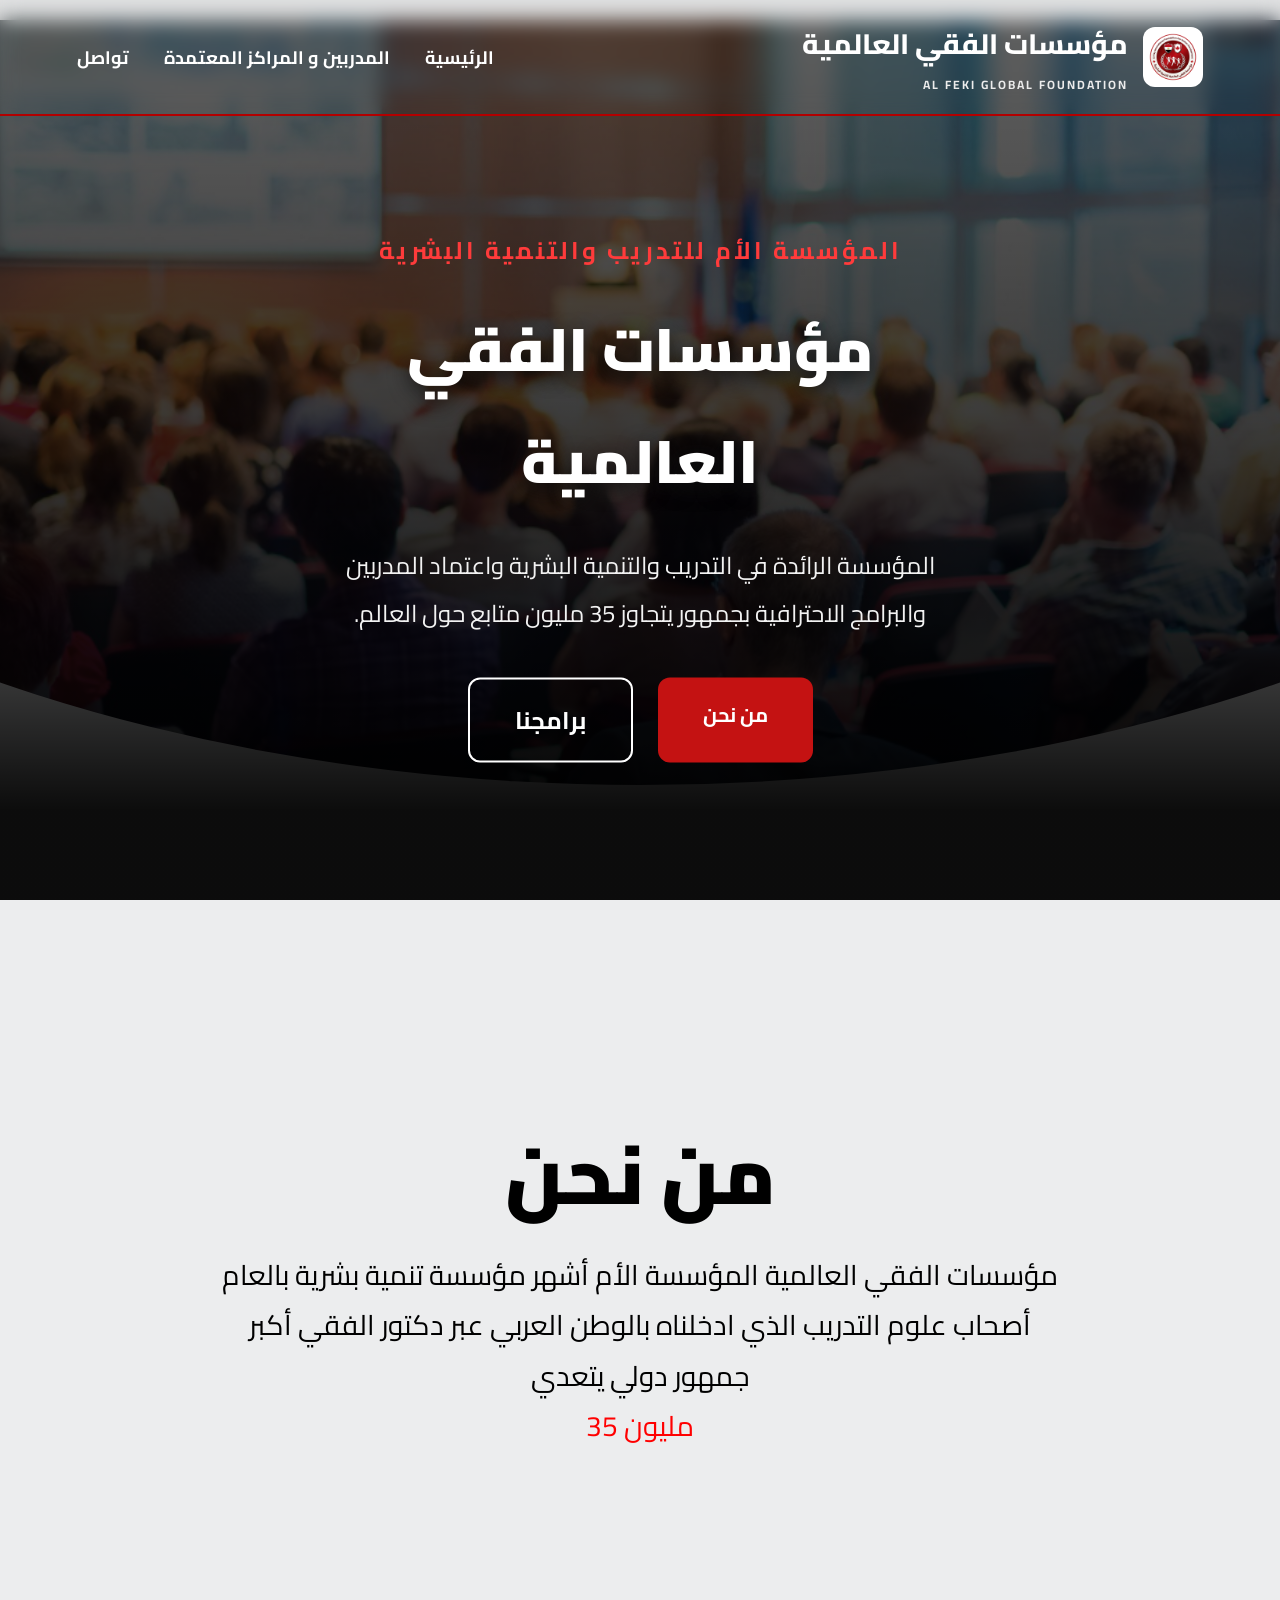
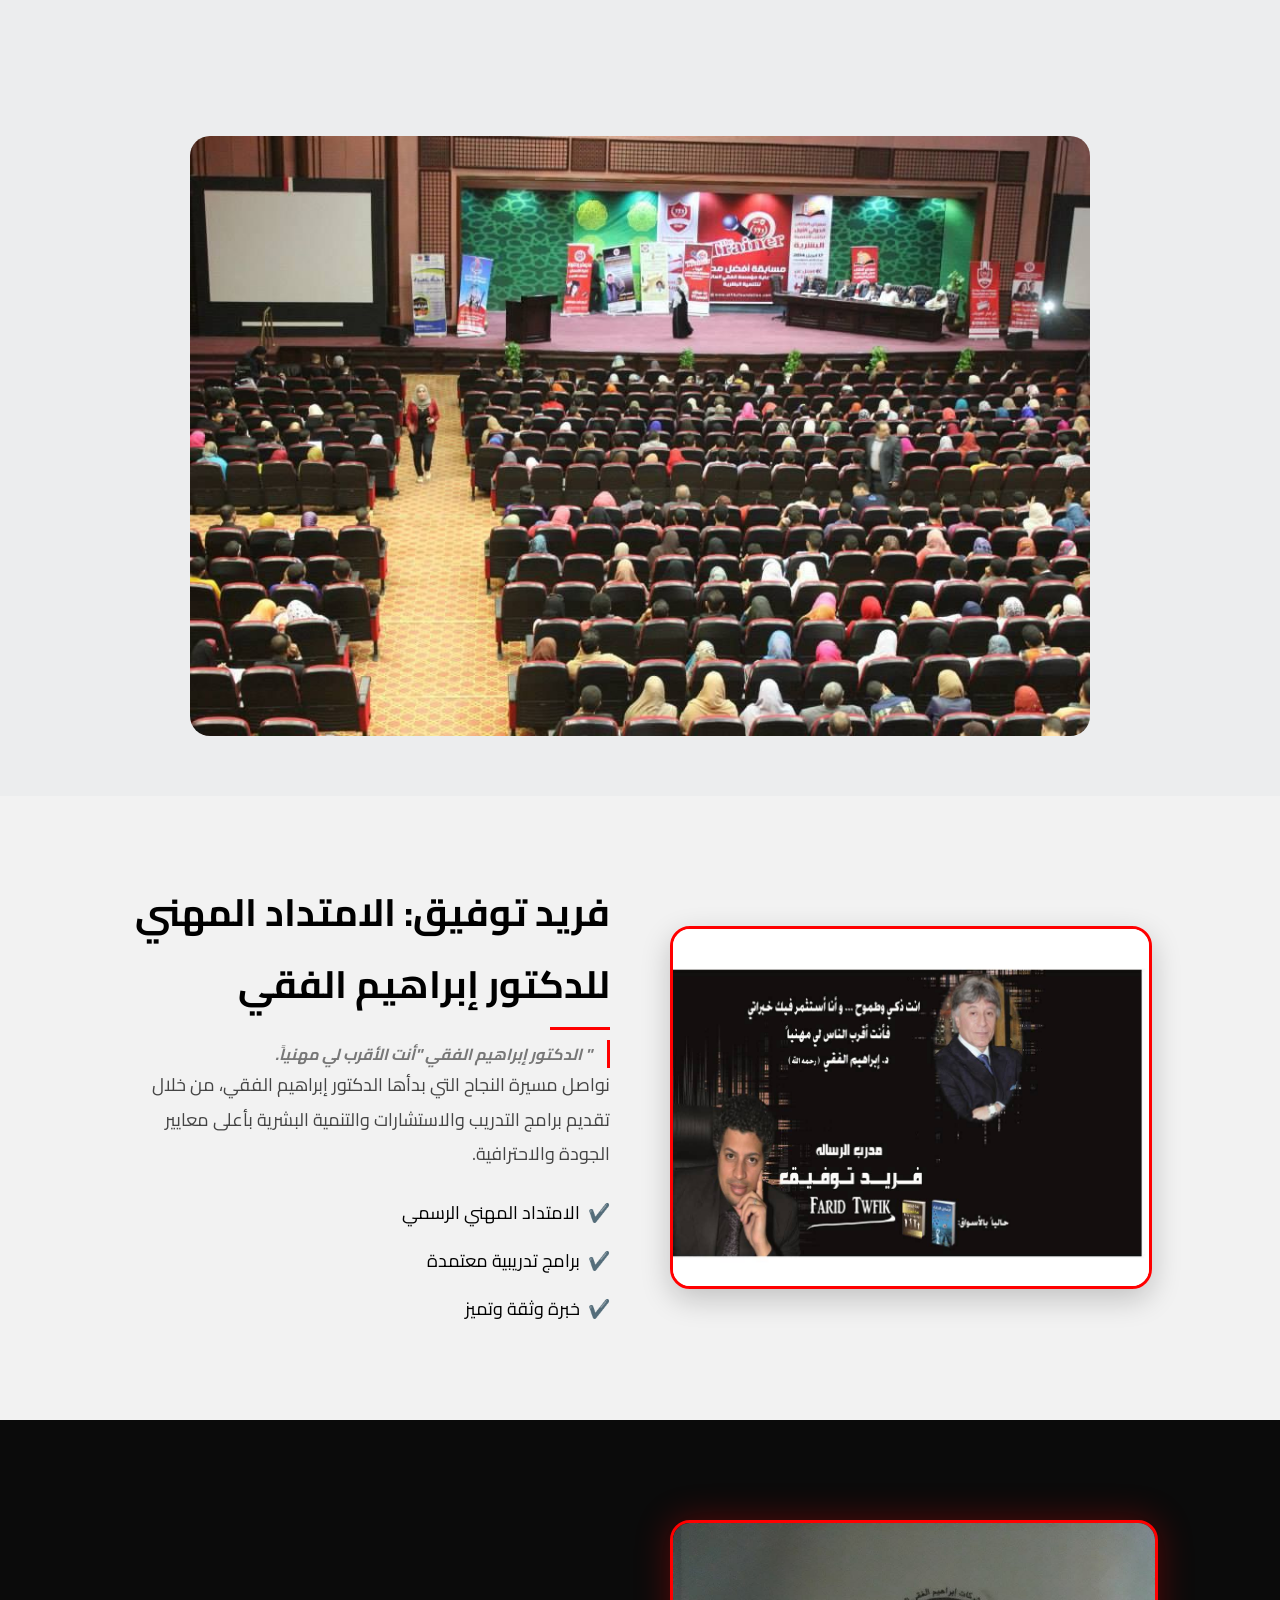
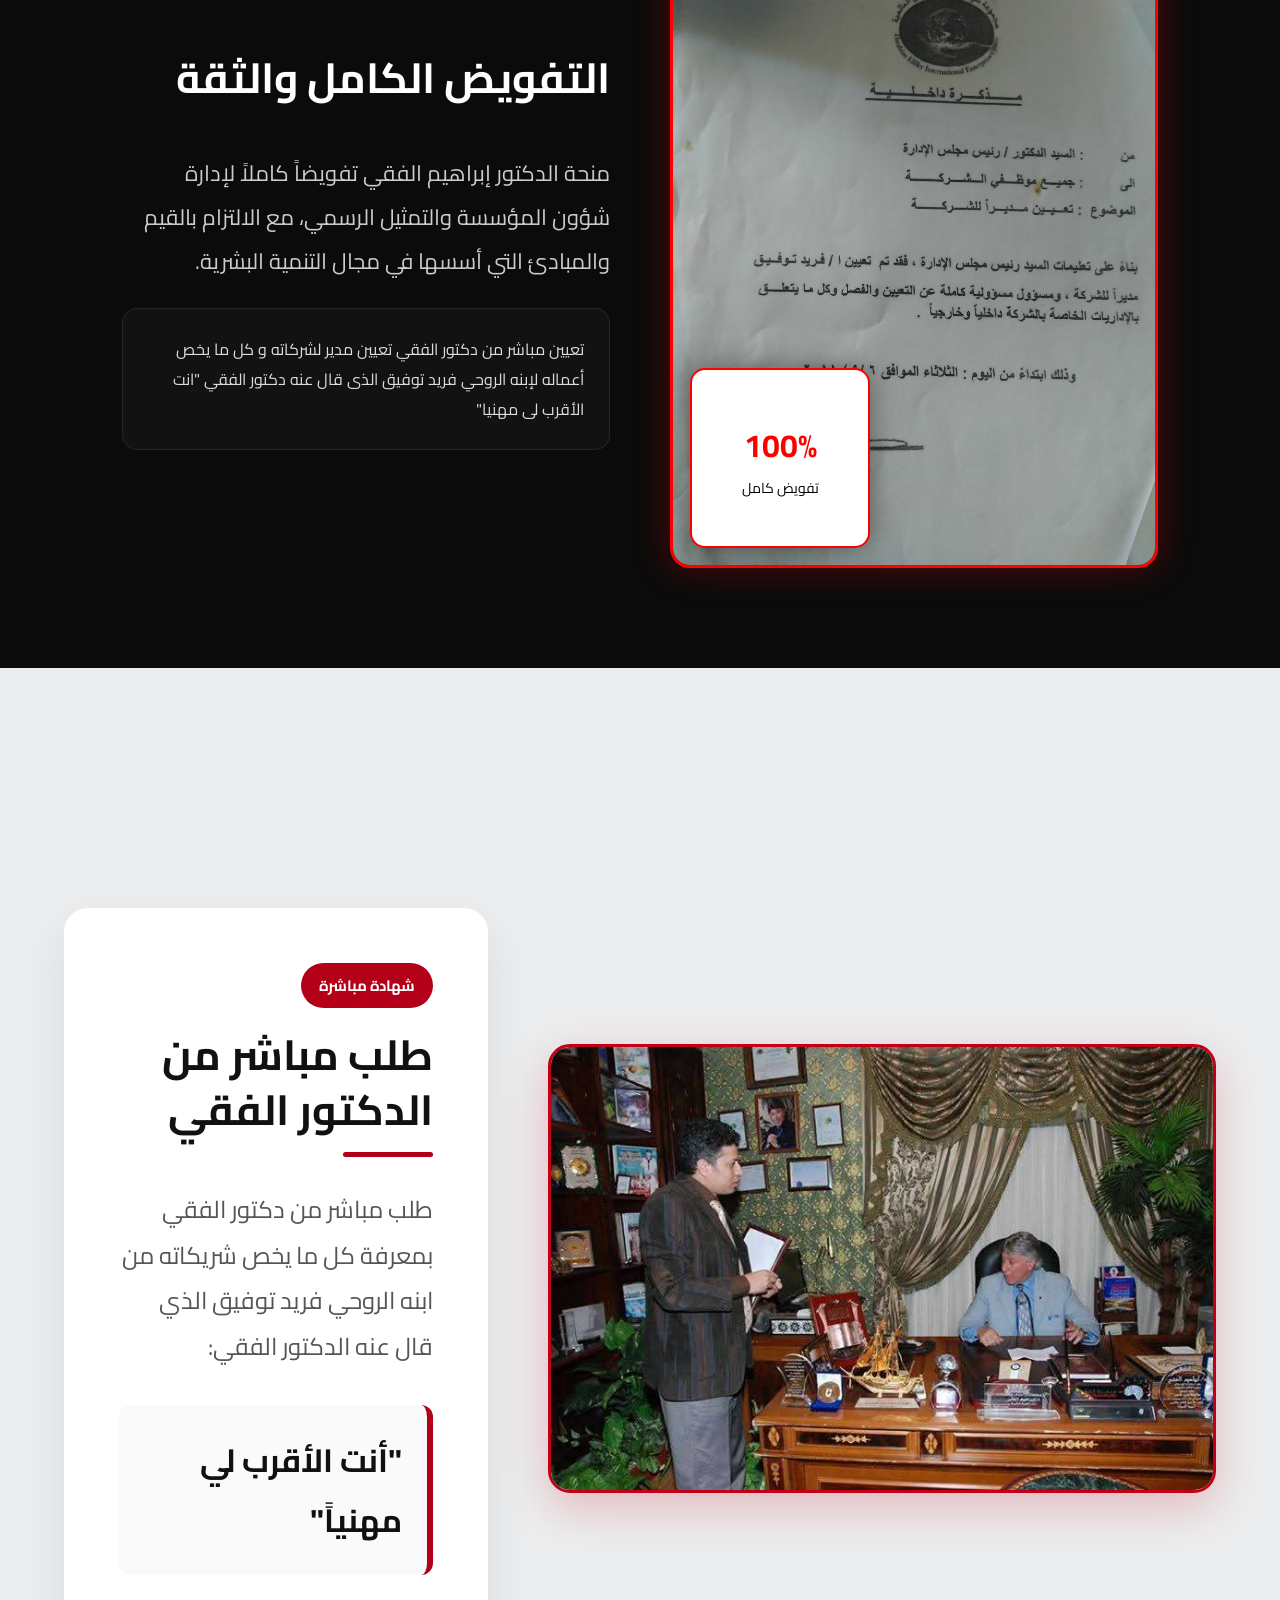
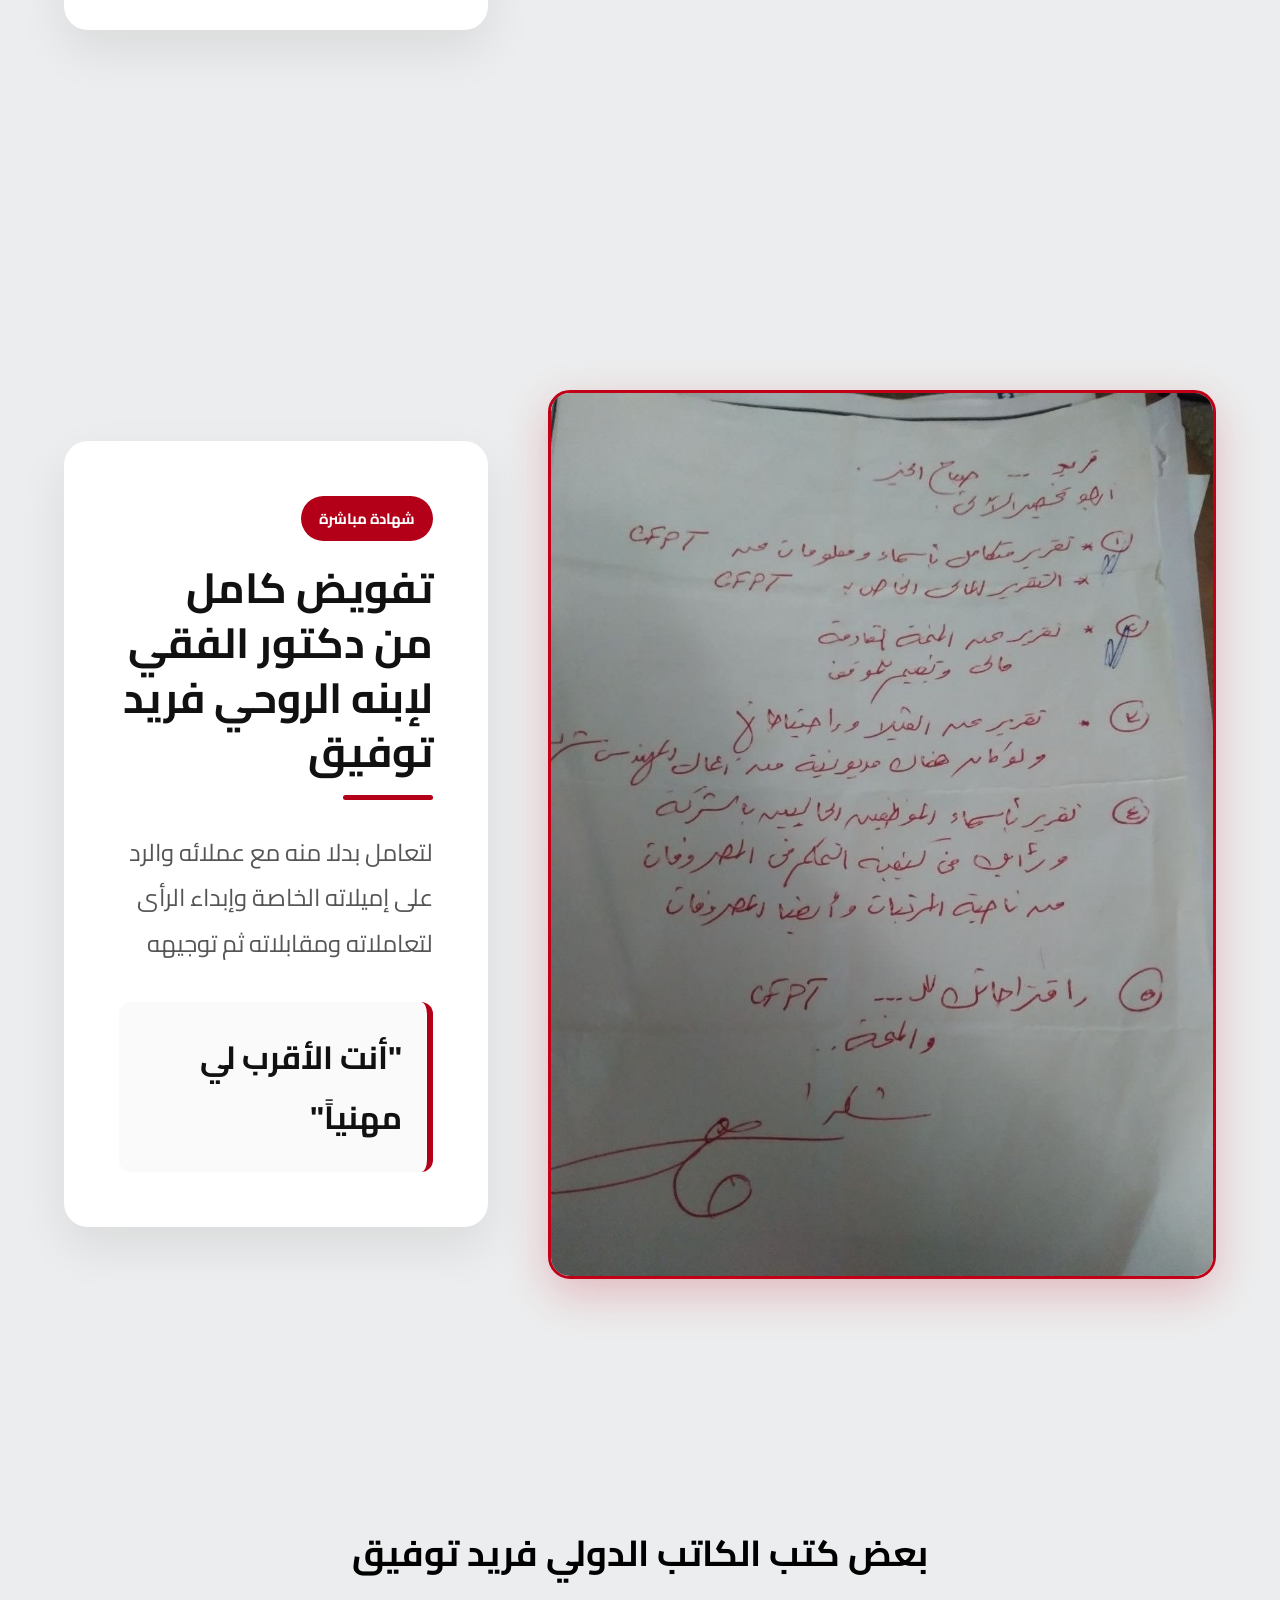
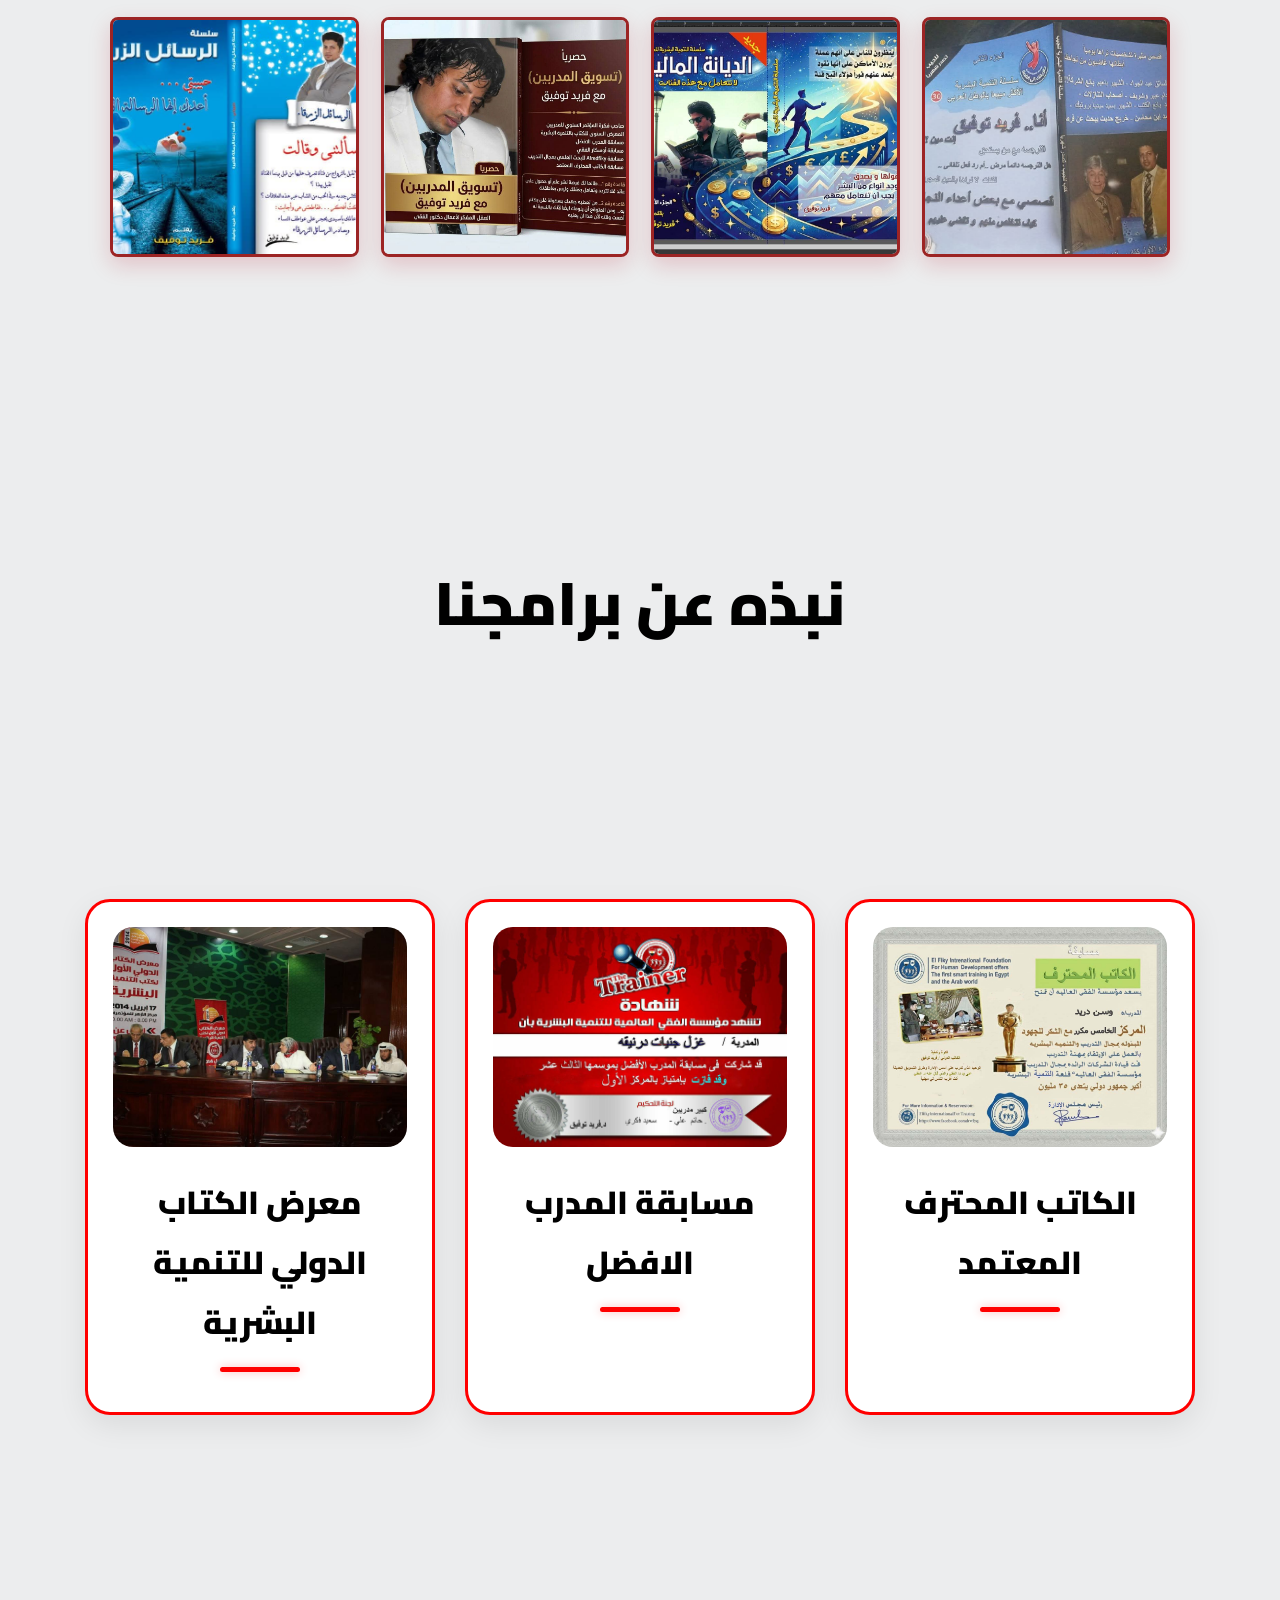
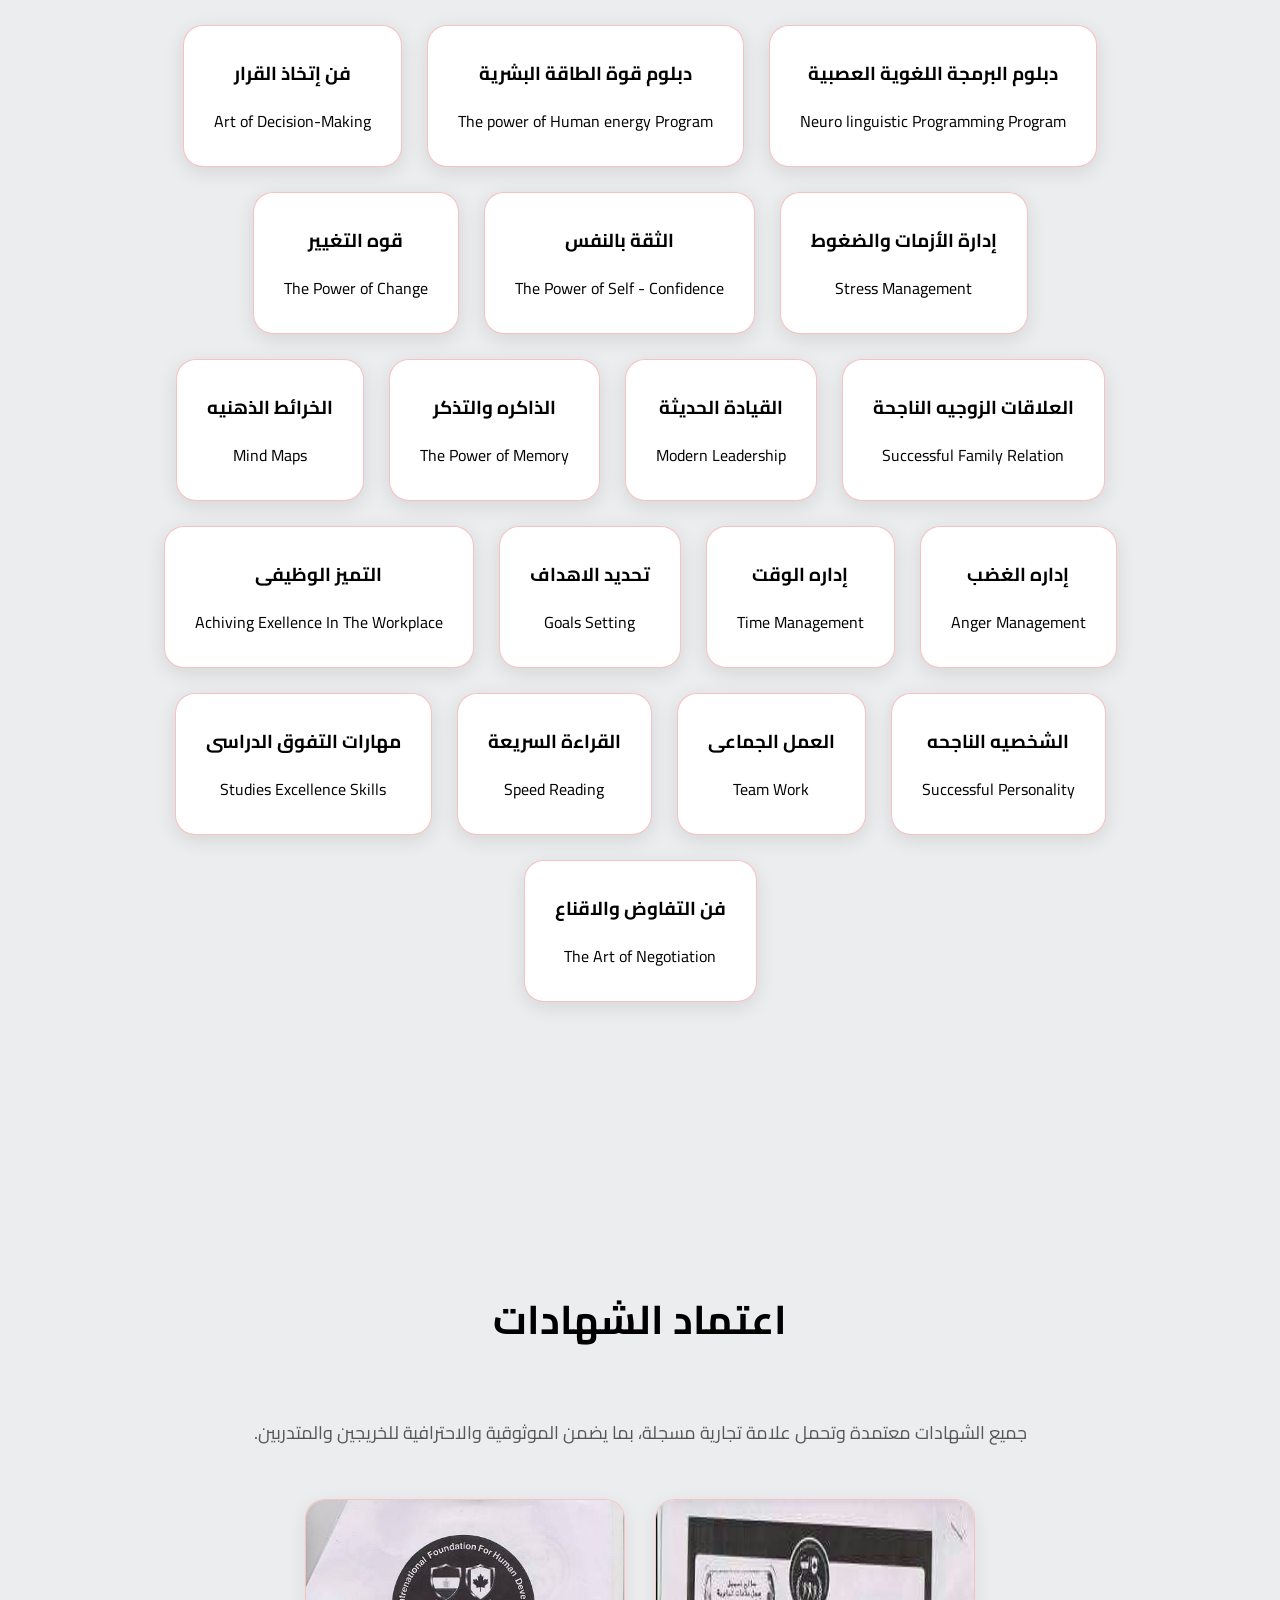
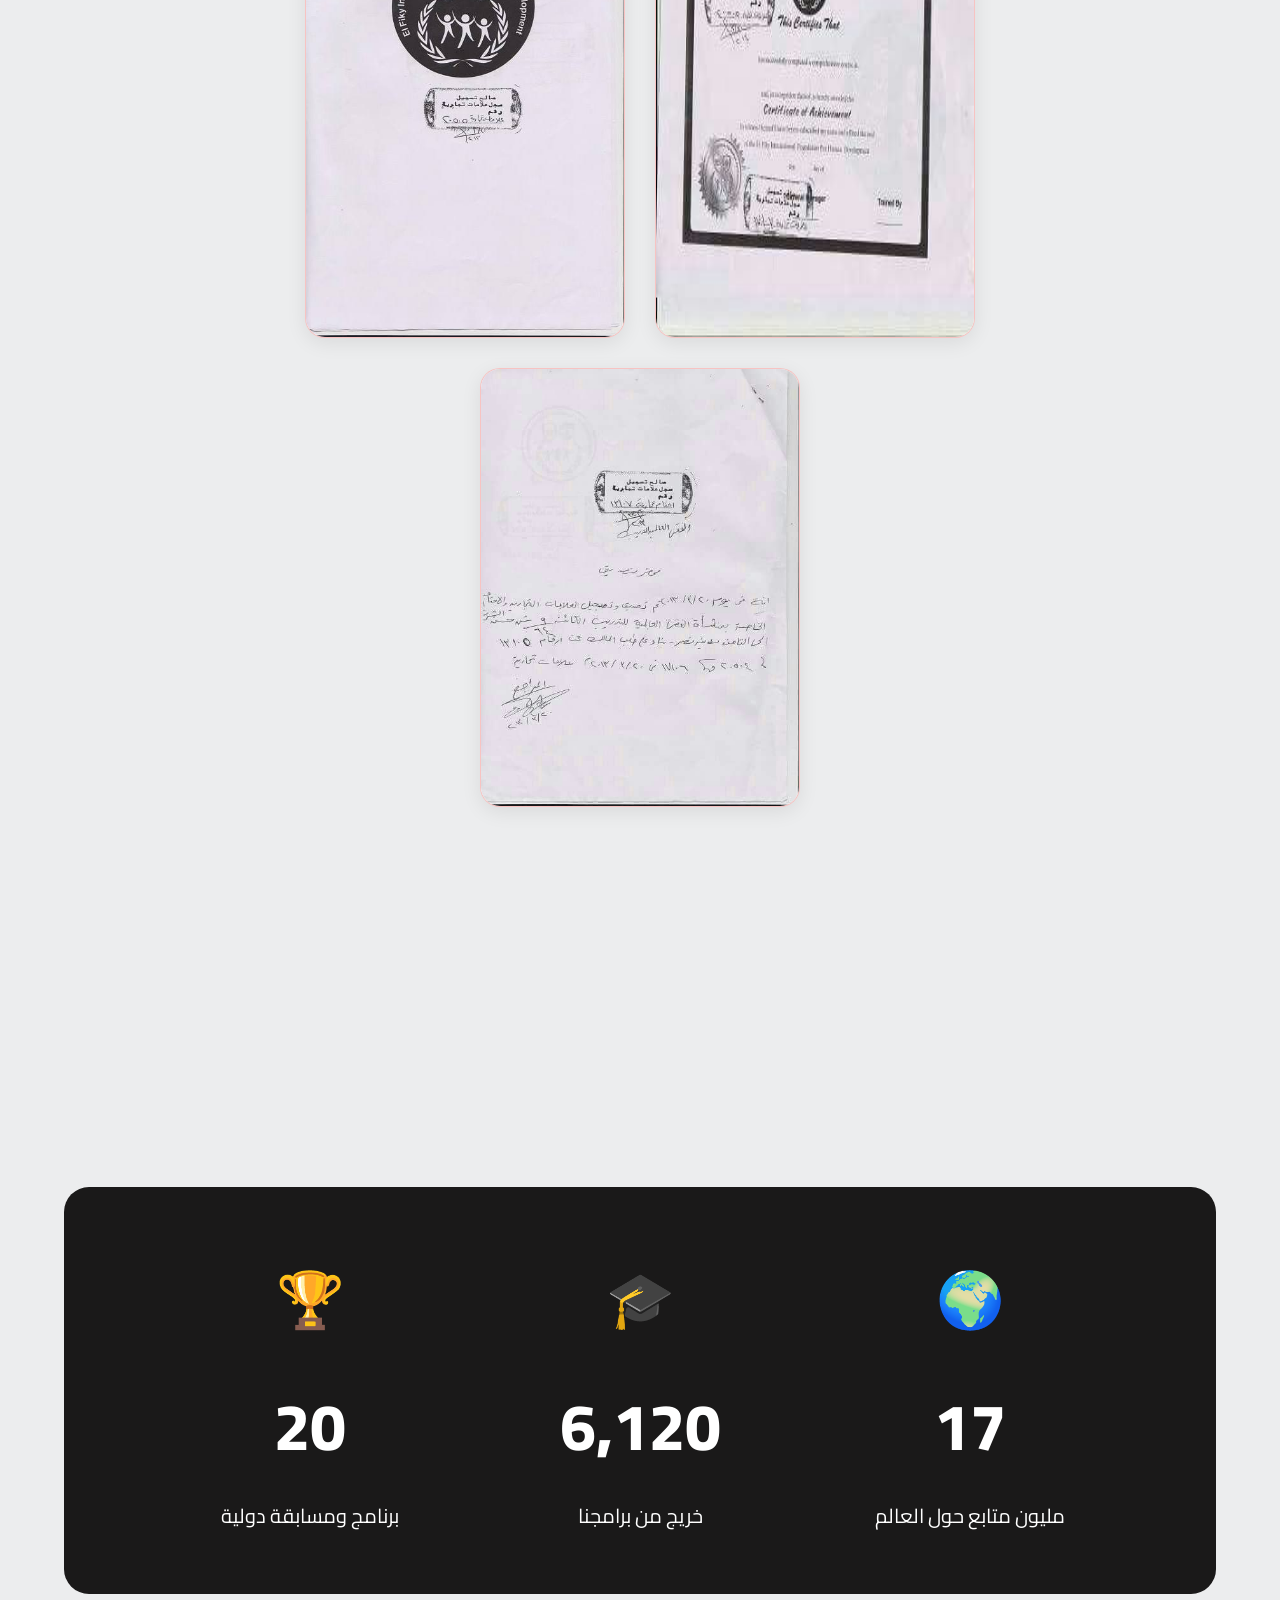
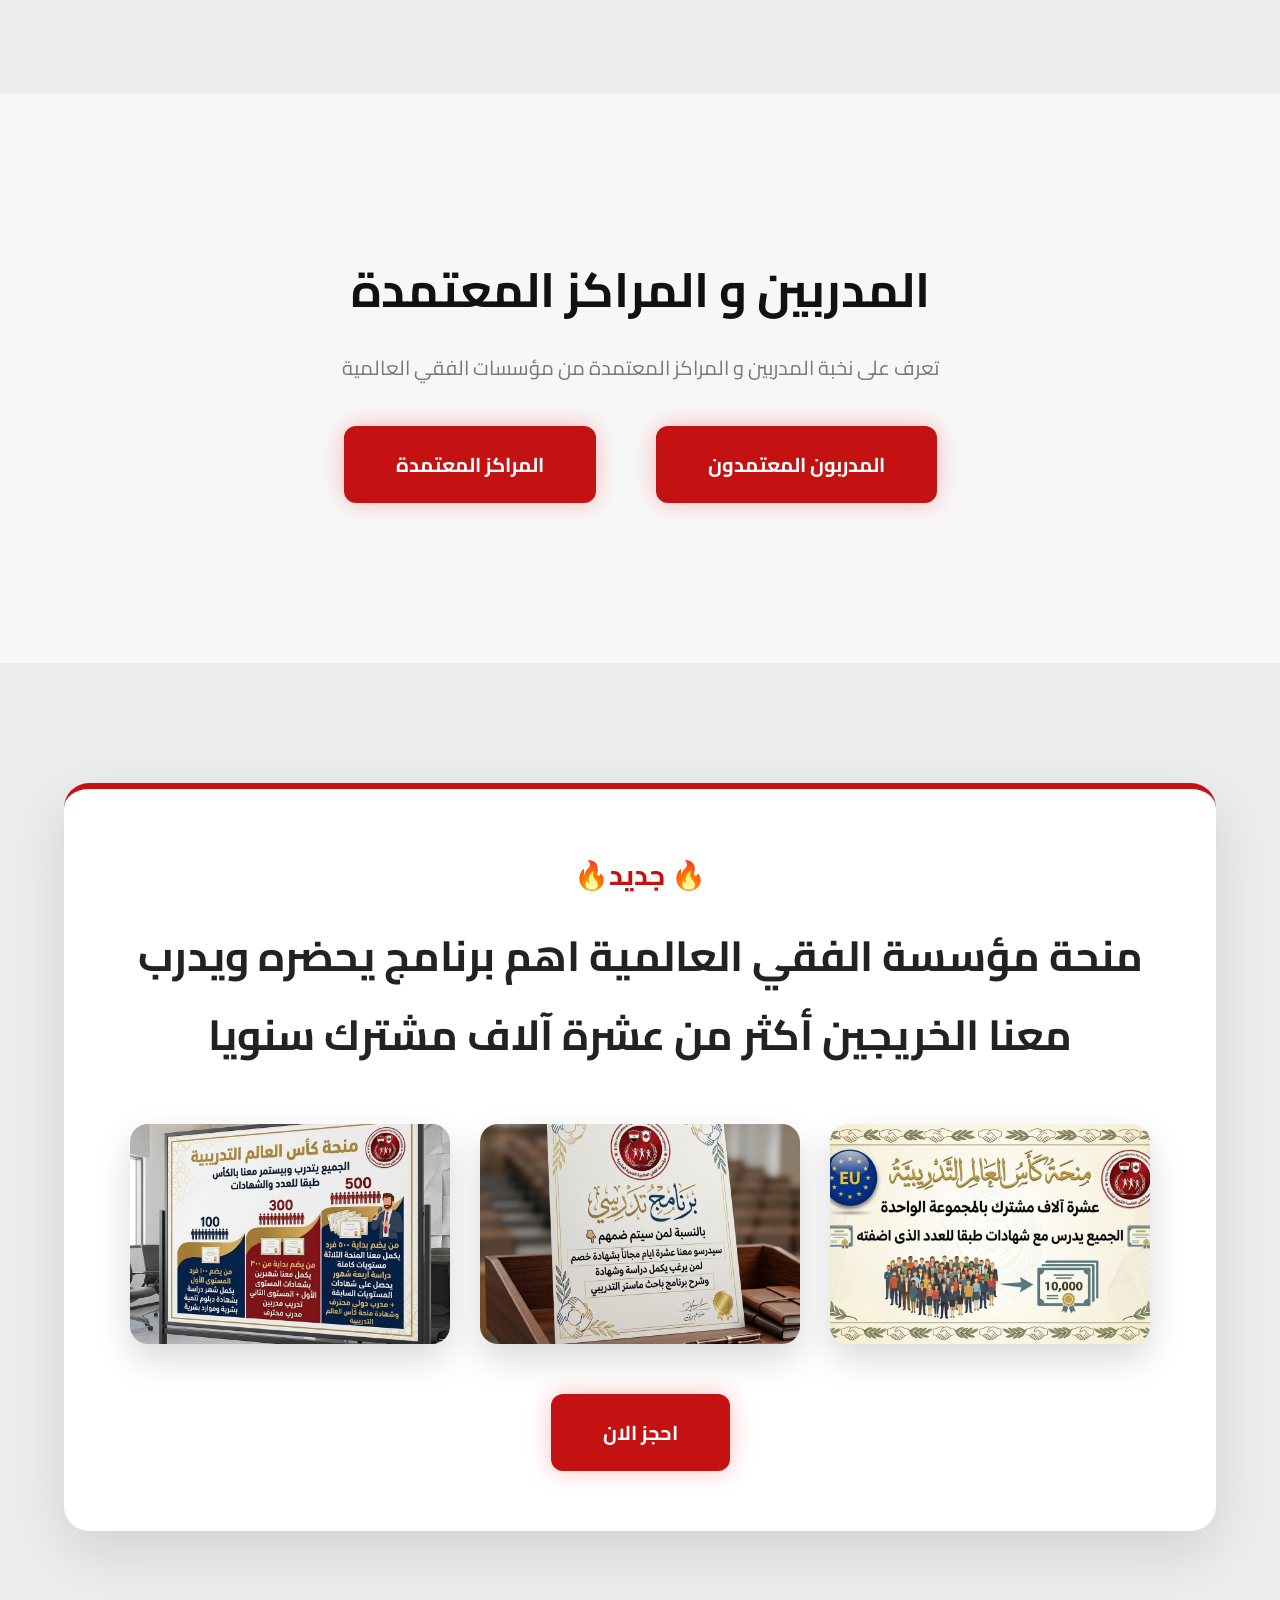
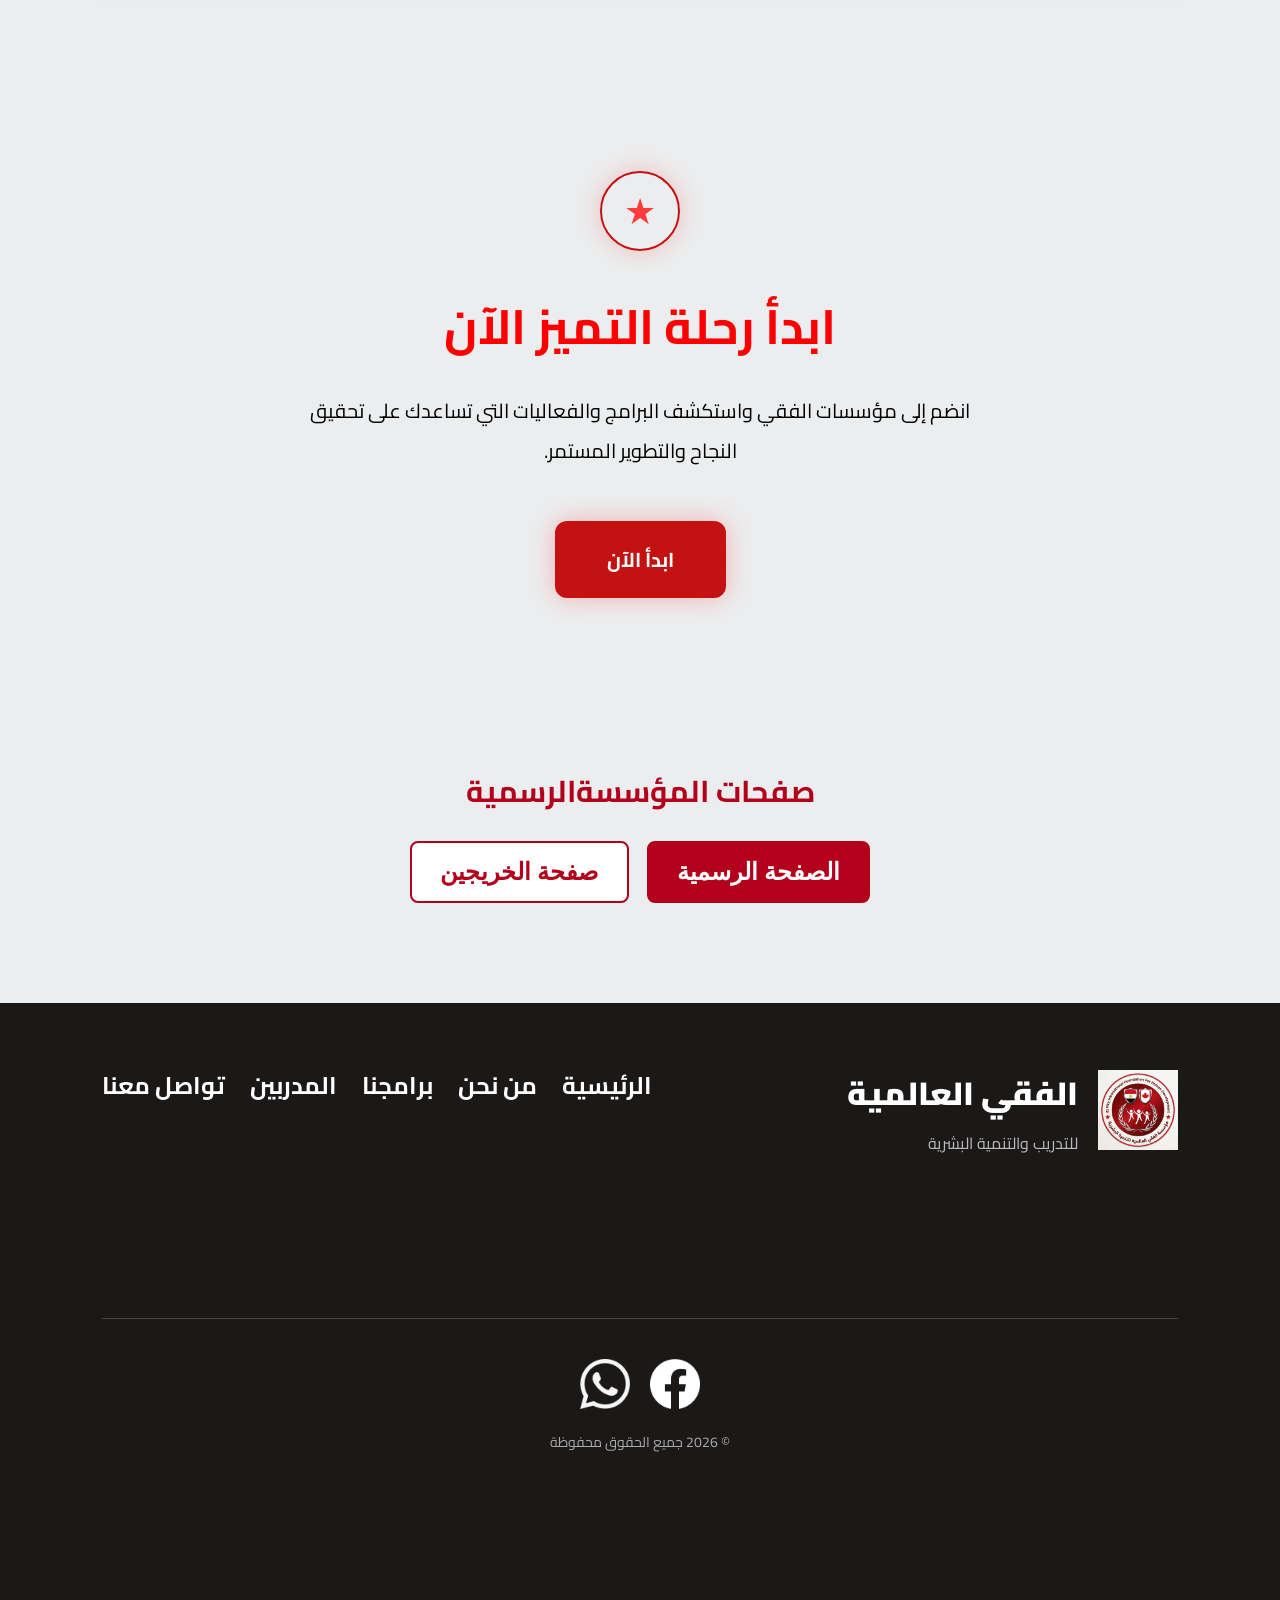
==== commit fb60a0a1: "Add files via upload" ====
--- a/alfekiglobalfoundation.html
+++ b/alfekiglobalfoundation.html
@@ -3,7 +3,7 @@
 <head>
     <meta charset="UTF-8">
     <meta name="viewport" content="width=device-width, initial-scale=1.0">
-
+<meta name="google-site-verification" content="yzK7V_12WDAYEzA-K0YsZzIo_TlvaPfq4iJp1TBlG_c" />
     <title>alfekiglobalfoundation
         
     </title>
